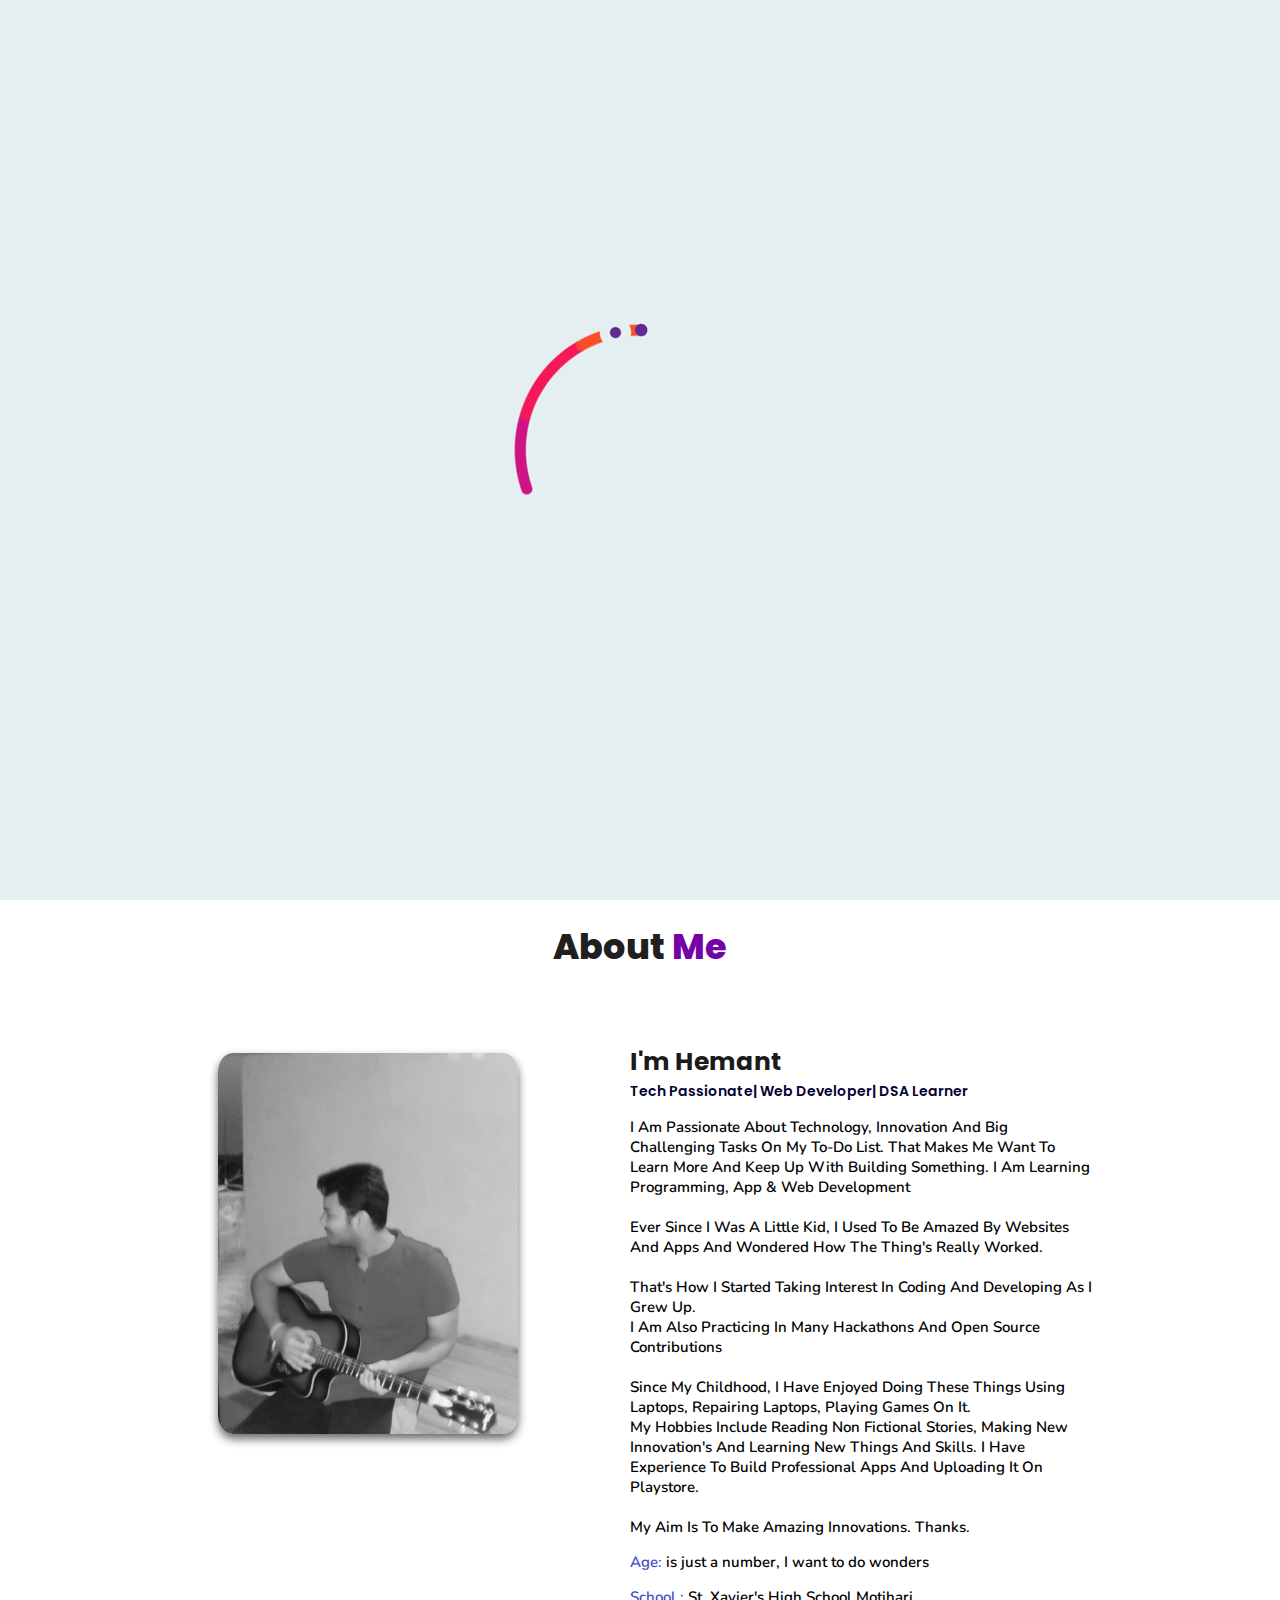
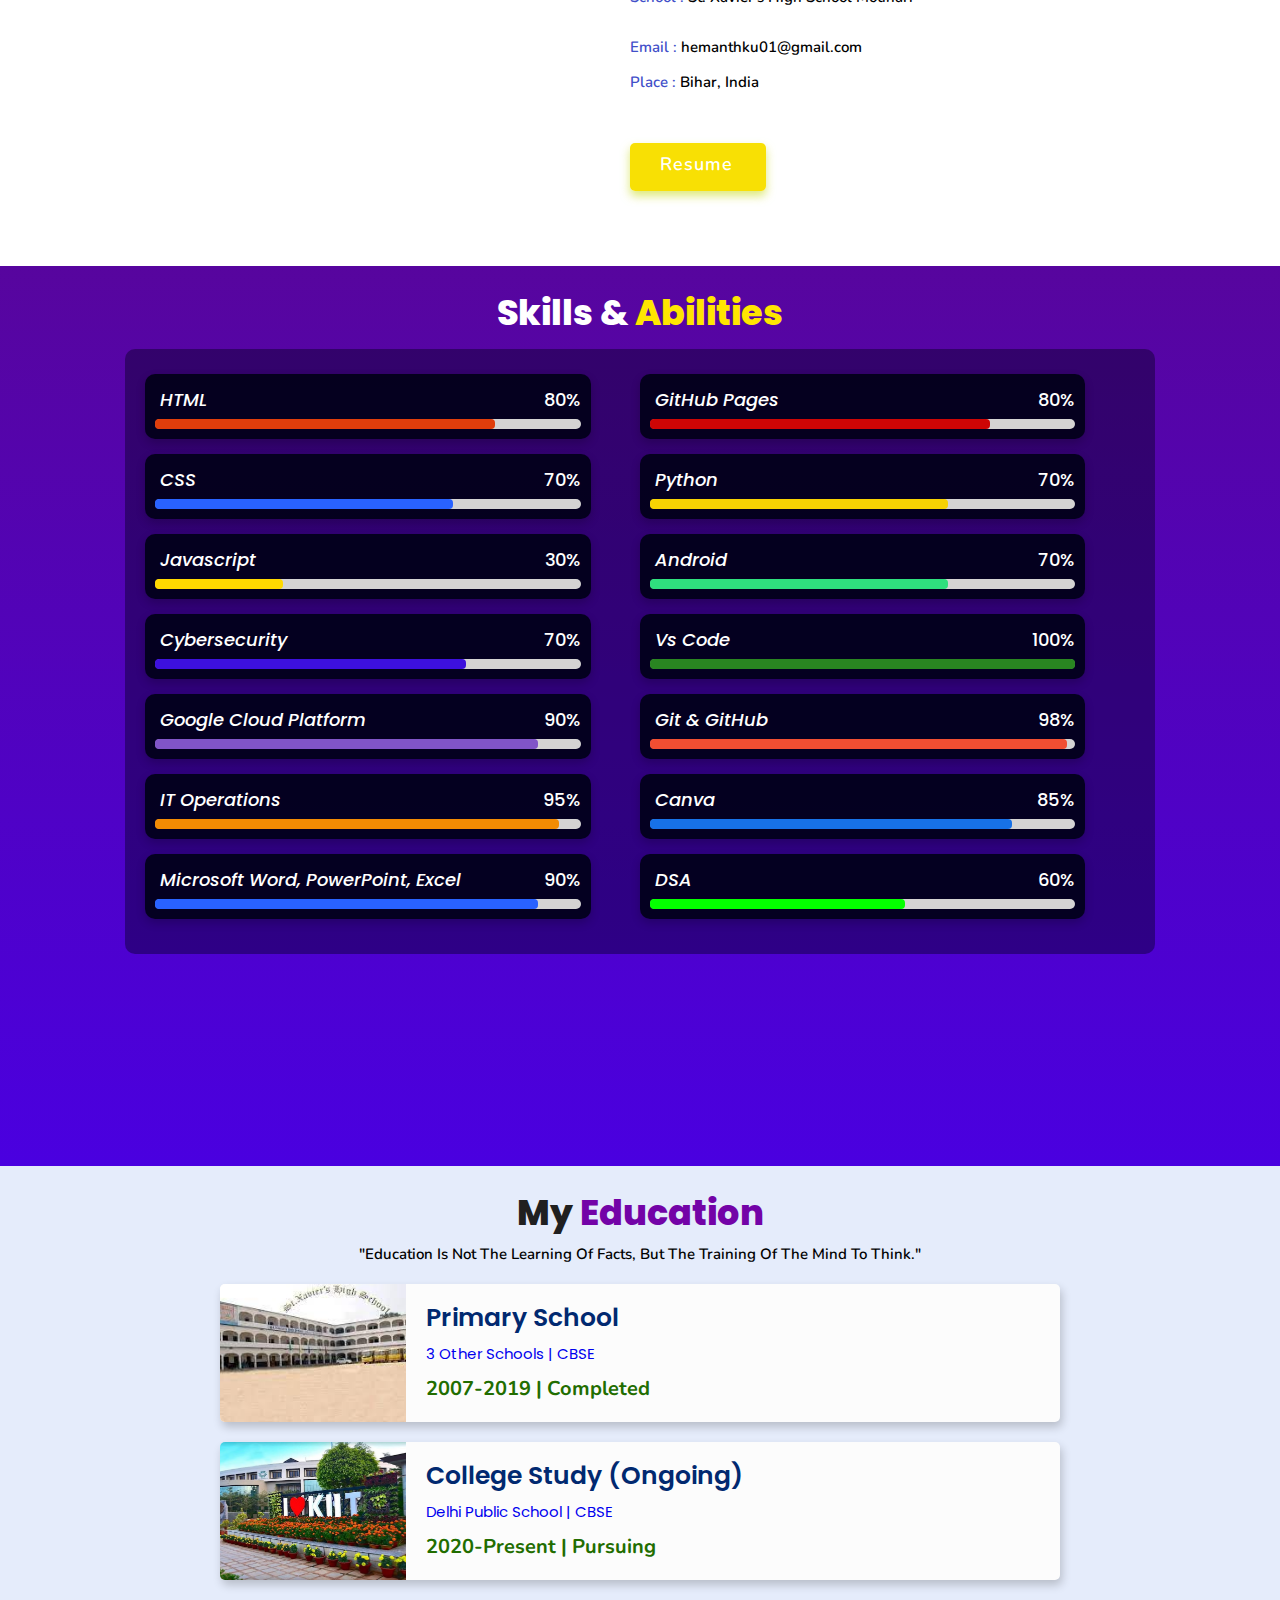
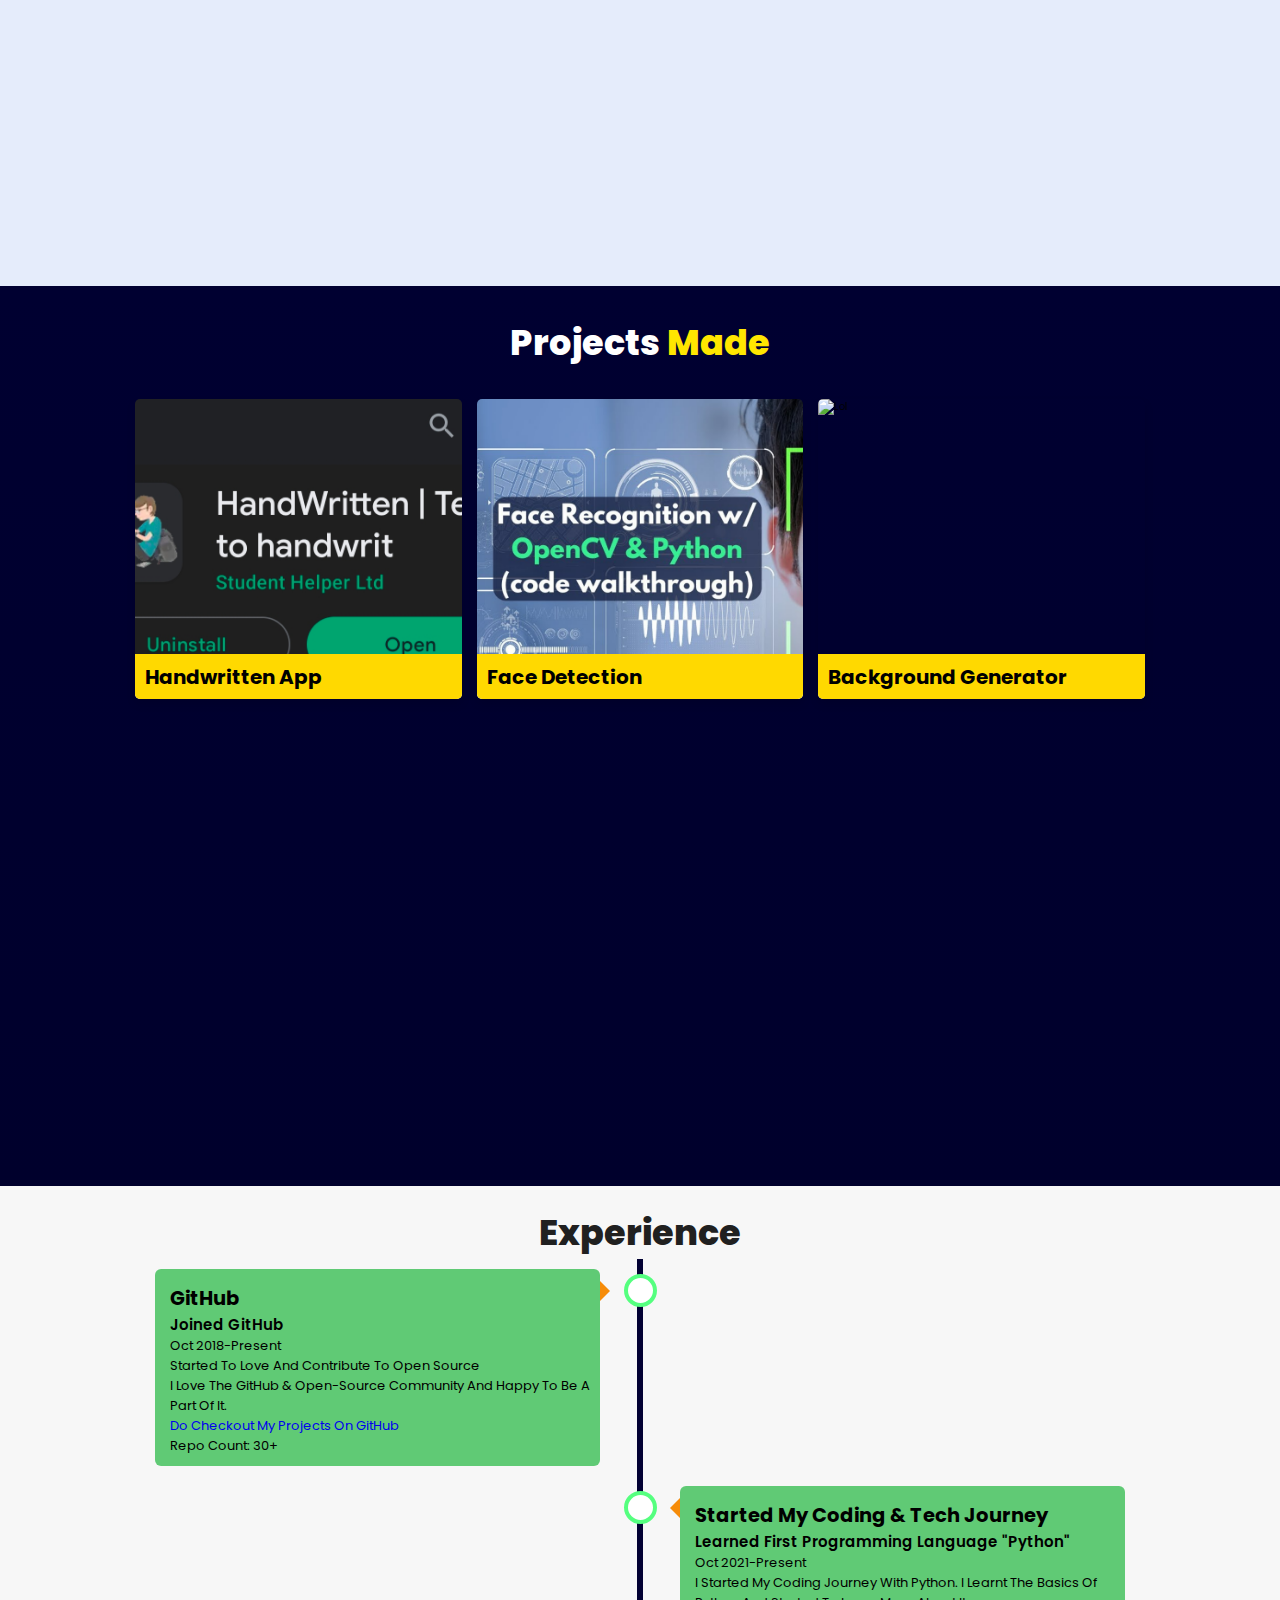
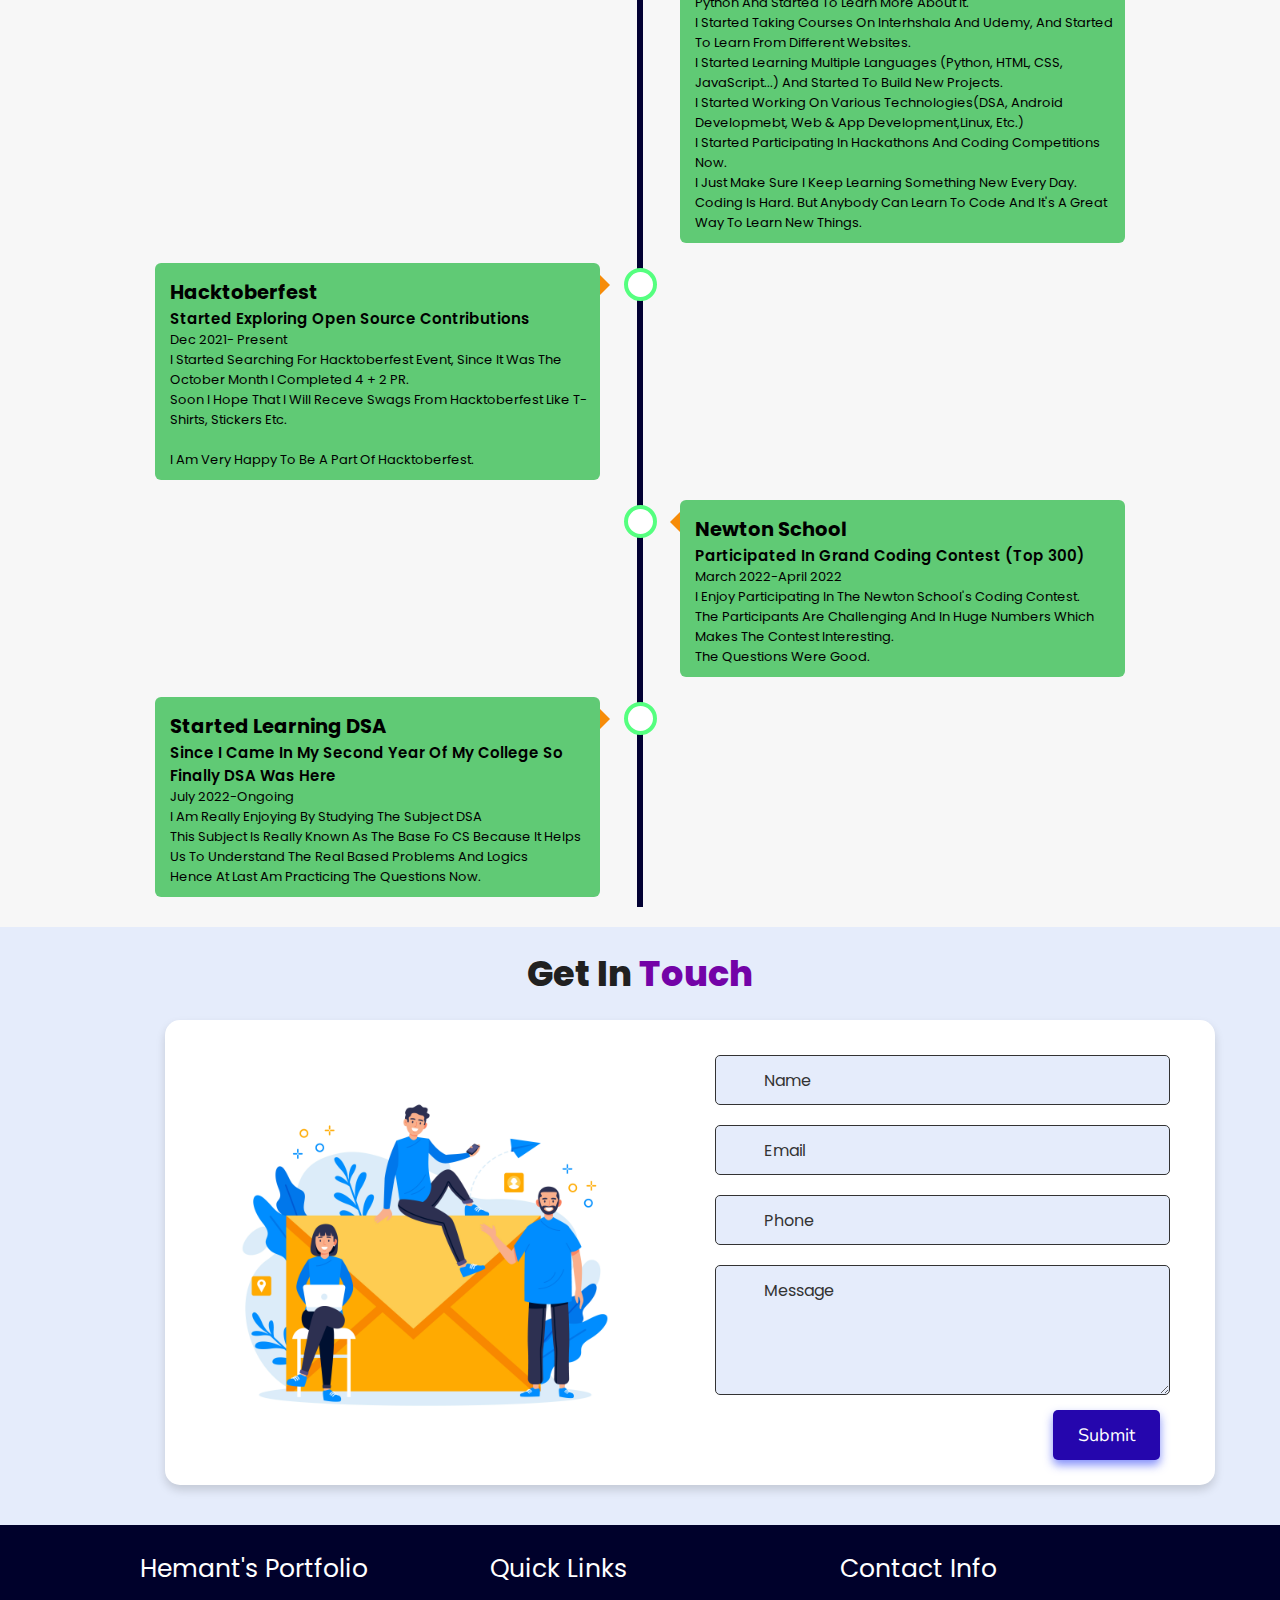
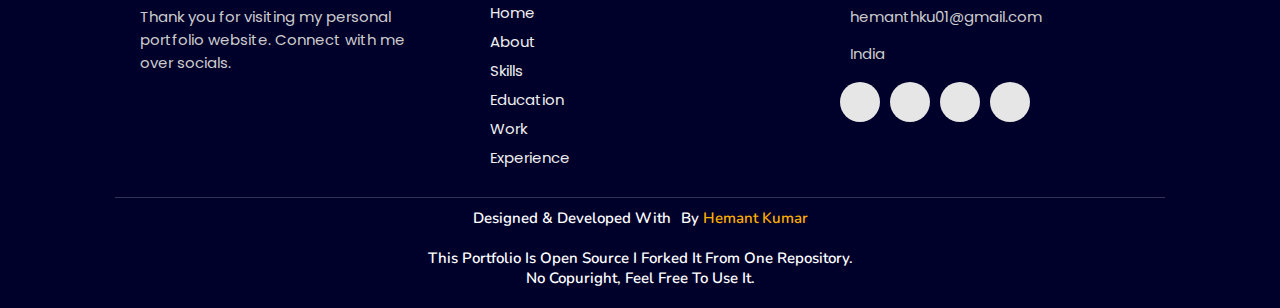
==== index.html @ 7f17f991 "Add files via upload" ====
<!DOCTYPE html>
<html lang="en">
<head>
    <meta charset="UTF-8">
    <meta http-equiv="X-UA-Compatible" content="IE=edge">
    <meta name="viewport" content="width=device-width, initial-scale=1.0">
    <meta name="keywords" content="HemantKumar, portfolio HemantKumar, DSA Learner ,Web Developer, portfolio website, HemantKumar website, Founder " />
    <meta name="description" content="Welcome to Hemant's Portfolio. I'm a Passionate Web & App Developer, Freelancer, DSA Learner, Tech Enthusiast." />
    <link rel="stylesheet" href="./assests/css/style.css">
    <link rel="stylesheet" href="https://cdnjs.cloudflare.com/ajax/libs/font-awesome/5.15.3/css/all.min.css" integrity="sha512-iBBXm8fW90+nuLcSKlbmrPcLa0OT92xO1BIsZ+ywDWZCvqsWgccV3gFoRBv0z+8dLJgyAHIhR35VZc2oM/gI1w==" crossorigin="anonymous" referrerpolicy="no-referrer" />
    <!-- Favicon -->
    <link id='favicon' rel="shortcut icon" href="./assests/images/favicon.png" type="image/x-png">
    <title>Portfolio | Hemant Kumar </title>
    
</head>
<body oncontextmenu="return false">

<!-- pre loader -->
<div class="loader-container">
  <img draggable="false" src="./assests/images/preloader.gif" alt="">
</div>


<!-- navbar starts -->
<header>
  <a href="/Hemantkumar" class="logo"><i class="fab fa-kickstarter"></i> Hemant</a>

  <div id="menu" class="fas fa-bars"></div>
  <nav class="navbar">
      <ul>
      <li><a class="active" href="#home">Home</a></li>
      <li><a href="#about">About</a></li>
      <li><a href="#skills">Skills</a></li>
      <li><a href="#education">Education</a></li>
      <li><a href="#work">Work</a></li>
      <li><a href="#experience">Experience</a></li>
      <li><a href="#contact">Contact</a></li>
      </ul>
  </nav>
</header>




<!-- hero section starts -->
<section class="home" id="home">
    <div id="particles-js"></div>

    <div class="content">
    <h3>Hi There,<br/> I'm Hemant <span>Kumar</span></h3>
    <p>i am <span class="typing-text"></span></p>
    <a href="#about" class="btn"><span>About Me</span>
      <i class="fas fa-arrow-circle-down"></i>
    </a>
    <div class="socials">
        <ul class="social-icons">
          <li><a class="linkedin" href="https://www.linkedin.com/in/hemant-kumar-299435230/" target="_blank"><i class="fab fa-linkedin"></i></a></li> 
          <li><a class="github" href="https://github.com/hemantkumar76" target="_blank"><i class="fab fa-github"></i></a></li>
          <li><a class="twitter" href="https://twitter.com/HEMANTK61956752" target="_blank"><i class="fab fa-twitter"></i></a></li>
          
        </ul>
      </div>
    </div>
<div class="image">
    <img draggable="false" class="tilt" src="./assests/images/hero.gif" alt="">
</div>
</section>
<!-- hero section ends -->


<!-- about section starts -->
<section class="about" id="about">
    <h2 class="heading"><i class="fas fa-user-alt"></i> About <span>Me</span></h2>
    
    <div class="row">

    <div class="image">
        <img draggable="false" class="tilt" src="./assests/images/Profile.jpg" alt="">
    </div>
    <div class="content">
        <h3>I'm Hemant</h3>
        <span class="tag">Tech Passionate| Web Developer| DSA Learner </span>
        <p> I am passionate about technology, innovation and big challenging tasks on my to-do list.
          That makes me want to learn more and keep up with building something. I am Learning Programming, App & Web Development <br><br>
          
          Ever since I was a little kid, I used to be amazed by Websites and Apps and wondered how the thing's really worked.<br><br>
          
          That's how I started taking interest in coding and developing as I grew up.<br>
          
          I am also practicing in many hackathons and open source contributions<br><br>
          
          Since my childhood, I have enjoyed doing these things using laptops, repairing laptops, playing games on it.<br>
          
          My hobbies include reading non fictional stories, making new innovation's and learning new things and skills.
          
          I have experience to build Professional apps and uploading it on playstore.<br><br>
          
          My aim is to make amazing innovations.
          
          Thanks.
         
         </p>
        
        <div class="box-container">
            <div class="box">
              <p><span> age: </span> is just a number, I want to do wonders</p>
              <p><span> school : </span> St. Xavier's High School Motihari</p>
            </div>
            <div class="box">
              <p><span> email : </span> hemanthku01@gmail.com</p>
              <p><span> place : </span> Bihar, India </p>
            </div>
        </div>
        
        <div class="resumebtn">
            <a href="./assests/Hemant Kumar's Resume.pdf" class="btn"><span>Resume</span>
                <i class="fas fa-chevron-right"></i>
            </a>
        </div>

    </div>
    </div>
</section>
<!-- about section ends -->

<!-- skills section starts -->
<section class="skills" id="skills">

    <h2 class="heading"><i class="fas fa-laptop-code"></i> Skills & <span>Abilities</span></h2>

    <div class="container">
          <div class="row">
              <div class="col">

                <div class="bar">
                    <div class="info">
                      <i class="fab fa-html5">
                      <span>HTML</span></i>
                      <span>80%</span>
                    </div>
                    <div class="line html"></div>
                </div>

                  <div class="bar">
                    <div class="info">
                      <i class="fab fa-css3-alt">
                      <span>CSS</span></i>
                      <span>70%</span>
                    </div>
                    <div class="line css"></div>
                  </div>

                  <div class="bar">
                    <div class="info">
                      <i class="fab fa-js-square">
                      <span>Javascript</span></i>
                      <span>30%</span>
                    </div>
                    <div class="line javascript"></div>
                  </div>

                  <div class="bar">
                    <div class="info">
                      <i class="fas fa-code">
                      <span>Cybersecurity</span></i>
                      <span>70%</span>
                    </div>
                    <div class="line jquery"></div>
                  </div>

                  <div class="bar">
                    <div class="info">
                      <i class="fab fa-google cloud">
                      <span>Google Cloud Platform</span></i>
                      <span>90%</span>
                    </div>
                    <div class="line php"></div>
                  </div>

                  <div class="bar">
                    <div class="info">
                      <i class="fas fa-database">
                      <span>IT Operations</span></i>
                      <span>95%</span>
                    </div>
                    <div class="line mysql"></div>
                  </div>

                  <div class="bar">
                    <div class="info">
                      <i class="fa fa-folder-open">
                      <span>Microsoft Word,
                        PowerPoint, Excel
                        </span></i>
                      <span>90%</span>
                    </div>
                    <div class="line reactjs"></div>
                  </div>
              </div>

              <div class="col">
                <div class="bar">
                    <div class="info">
                      <i class="fab fa-github">
                      <span>GitHub Pages</span></i>
                      <span>80%</span>
                    </div>
                    <div class="line java"></div>
                  </div>

                  <div class="bar">
                    <div class="info">
                      <i class="fab fa-python">
                      <span>Python</span></i>
                      <span>70%</span>
                    </div>
                    <div class="line python"></div>
                  </div>

                  <div class="bar">
                    <div class="info">
                      <i class="fab fa-android">
                      <span>Android</span></i>
                      <span>70%</span>
                    </div>
                    <div class="line android"></div>
                  </div>

                  <div class="bar">
                    <div class="info">
                      <i class="fa fa-cog">
                      <span>Vs Code</span></i>
                      <span>100%</span>
                    </div>
                    <div class="line nodejs"></div>
                  </div>

                  <div class="bar">
                    <div class="info">
                      <i class="fas fa-code-branch">
                      <span>Git & GitHub </span></i>
                      <span>98%</span>
                    </div>
                    <div class="line vcs"></div>
                  </div>

                  <div class="bar">
                    <div class="info">
                      <i class="fa fa-paint-brush">
                      <span>Canva</span></i>
                      <span>85%</span>
                    </div>
                    <div class="line cms"></div>
                  </div>

                  <div class="bar">
                    <div class="info">
                      <i class="fas fa-robot">
                      <span>DSA</span></i>
                      <span>60%</span>
                    </div>
                    <div class="line firebase"></div>
                  </div>

            </div>
      </div>
</div>
</section>
<!-- skills section ends -->


<!-- education section starts -->
<section class="education" id="education">

  <h1 class="heading"><i class="fas fa-graduation-cap"></i> My <span>Education</span></h1>

    <p class="qoute">"Education is not the learning of facts, but the training of the mind to think."</p>

    <div class="box-container">

    <div class="box">
        <div class="image">
        <a href="https://www.facebook.com/xaviersmot/">
        <img draggable="false" src="./assests/images/educat/school.jpg" alt="">
        
        </div>
        <div class="content">
        <h3>Primary School</h3>
        <p>3 Other Schools | CBSE</p>
        <h4>2007-2019 | Completed</h4>
      </a> 
        </div>
    </div>

    <div class="box">
      <div class="image">
        <a href="https://kiit.ac.in/">
      <img draggable="false" src="./assests/images/educat/college.jpg" alt="">
      </div>
      <div class="content">
      <h3>College Study (Ongoing)</h3>
      <p> Delhi Public School | CBSE</p>
    </a>
      <h4>2020-Present | Pursuing</h4>
      </div>
    </div>

</div>
</section>
<!-- education section ends -->


<!-- work project section starts -->
<section class="work" id="work">

  <h2 class="heading"><i class="fas fa-laptop-code"></i> Projects <span>Made</span></h2>

  <div class="box-container">

    


    <div class="box tilt">
      <img draggable="false" src="./assests/images/projects/app.jpg" alt="Weather Fetcher" />
      <div class="content">
        <div class="tag">
        <h3>Handwritten App</h3>
        </div>
        <div class="desc">
          <p>A handwritten app that converts your text into handwritten format umm ig easy for your college assignment lol.
 
          
            
            </p>
          <div class="btns">
            <a href="https://play.google.com/store/apps/details?id=in.handwritten.android.splashscreen&pli=1" class="btn" target="_blank"><i class="fas fa-eye"></i> View</a>
            <a href="https://github.com/hemantkumar76" class="btn" target="_blank"><i class="fas fa-code"></i> Code</a>
          </div>
        </div>
      </div>
    </div>
    
   
    

    <div class="box tilt">
      <img draggable="false" src="./assests/images/projects/PY.png" alt="" />
      <div class="content">
        <div class="tag">
        <h3>Face Detection</h3>
        </div>
        <div class="desc">
          <p> Developed a program that can detect human faces in real-time
            Using the Haar cascade classifier for face recognition </p>
          <div class="btns">
            <a href="" class="btn" target="_blank"><i class="fas fa-eye"></i> View</a>
            <a href="" class="btn" target="_blank">Code <i class="fas fa-code"></i></a>
          </div>
        </div>
      </div>
    </div>
    
     <div class="box tilt">
      <img draggable="false" src="https://i.imgur.com/Tr4gMz9.png" alt="lol" />
      <div class="content">
        <div class="tag">
        <h3>Background Generator</h3>
        </div>
        <div class="desc">
          <p> This CSS background generator shows the Current Background and You can change background according to your choice.</p>
          <div class="btns">
            <a href="" class="btn" target="_blank"><i class="fas fa-eye"></i> View</a>
            <a href="" class="btn" target="_blank">Code <i class="fas fa-code"></i></a>
          </div>
        </div>
      </div>
    </div>
 
</a>
</div>

</section>
<!-- work project section ends -->

<!-- experience section starts -->
<section class="experience" id="experience">

  <h2 class="heading"><i class="fas fa-briefcase"></i> Experience </h2>

  <div class="timeline">

    <div class="container left">
      <div class="content">
        <div class="tag">
          <h2>GitHub</h2>
        </div>
        <div class="desc">
            <h3>Joined GitHub</a></h3>
            <p>Oct 2018-Present</p>
            <p>Started to love and contribute to Open Source<br> I love The GitHub & Open-Source Community and happy to be a part of it.<br> <a href="https://github.com/hemantkumar76?tab=repositories">Do Checkout My Projects on GitHub<br> </a>Repo Count: 30+</p>
               
            
        </div>
      </div>
    </div>

    <div class="container right">
      <div class="content">
        <div class="tag">
          <h2>Started My Coding & Tech Journey</h2>
        </div>
        <div class="desc">
            <h3>Learned First Programming Language "Python"</h3>
            <p>Oct 2021-Present</p>
            <p>I started my coding journey with Python. I learnt the basics of Python and started to learn more about it.<br>
              I started taking courses on Interhshala and Udemy, and started to learn from different websites.<br>
              I started Learning multiple languages (Python, HTML, CSS, JavaScript...) and started to build new Projects.<br>
              I started working on various technologies(DSA, Android Developmebt, Web & App Development,Linux, etc.)<br>
              I Started Participating in hackathons and coding competitions now.<br>
              I just make sure I keep learning something new every day. Coding is hard. But anybody can learn to code and it's a great way to learn new things.
</p>
        </div>
      </div>
    </div>


    <div class="container left">
      <div class="content">
        <div class="tag">
          <h2>Hacktoberfest</h2>
        </div>
        <div class="desc">
            <h3>Started Exploring open source contributions </h3>
            <p>Dec 2021- Present</p>
            <p> I started Searching for Hacktoberfest event, since it was the october month i completed 4 + 2 PR.<br>
               Soon I hope that i will receve swags from Hacktoberfest like T-Shirts, Stickers etc.<br>
              <br>
               I am very happy to be a Part of Hacktoberfest.
            </p>
        </div>
      </div>
    </div>

    <div class="container right">
      <div class="content">
        <div class="tag">
          <h2>Newton School</h2>
        </div>
        <div class="desc">
            <h3>Participated in Grand Coding Contest (Top 300)</h3>
            <p>March 2022-April 2022</p>
            <p>I enjoy participating in the Newton School's coding contest. <br>The participants are challenging and in huge numbers which makes the contest interesting.<br>The questions were good.</a></p>
        </div>
      </div>
    </div>

    <div class="container left">
        <div class="content">
          <div class="tag">
            <h2>Started Learning DSA</h2>
          </div>
          <div class="desc">
              <h3>Since i came in my second year of my college So finally DSA was here</h3>
              <p>July 2022-Ongoing</p>
              <p>I am really enjoying by studying the subject DSA <br>This subject is really known as the base fo CS because it helps us to understand the real based problems and logics<br>Hence at last am practicing the questions now.</a></p>
          </div>
        </div>
      </div>
  </div>

</div>

</section>
<!-- experience section ends -->

<!-- contact section starts -->
<section class="contact" id="contact">
  
  <h2 class="heading"><i class="fas fa-headset"></i> Get in <span>Touch</span></h2>

  <div class="container">
    <div class="content">
      <div class="image-box">
        <img draggable="false" src="./assests/images/contact.png" alt="Contact Me">
      </div>
      <form action="https://formspree.io/f/myyvodnb"method="POST">
      
      <div class="form-group">
        <div class="field">
          <input type="text" name="name" placeholder="Name" required>
          <i class='fas fa-user'></i>
        </div>
        <div class="field">
          <input type="text" name="email" placeholder="Email" required>
          <i class='fas fa-envelope'></i>
        </div>
        <div class="field">
          <input type="text" name="phone" placeholder="Phone">
          <i class='fas fa-phone-alt'></i>
        </div>
        <div class="message">
        <textarea placeholder="Message" name="message" required></textarea>
        <i class="fas fa-comment-dots"></i>
        </div>
        </div>
      <div class="button-area">
        <button type="submit">
          Submit <i class="fa fa-paper-plane"></i></button>
      </div>
    </form>
  </div>
  </div>
</section>
<!-- contact section end hua -->


<!-- footer section hai -->
<section class="footer">

  <div class="box-container">

      <div class="box">
          <h3>Hemant's Portfolio</h3>
          <p>Thank you for visiting my personal portfolio website. Connect with me over socials.</p>
      </div>

      <div class="box">
          <h3>quick links</h3>
          <a href="#home"><i class="fas fa-chevron-circle-right"></i> home</a>
          <a href="#about"><i class="fas fa-chevron-circle-right"></i> about</a>
          <a href="#skills"><i class="fas fa-chevron-circle-right"></i> skills</a>
          <a href="#education"><i class="fas fa-chevron-circle-right"></i> education</a>
          <a href="#work"><i class="fas fa-chevron-circle-right"></i> work</a>
          <a href="#experience"><i class="fas fa-chevron-circle-right"></i> experience</a>
      </div>

      <div class="box">
          <h3>contact info</h3>
          
          <p> <i class="fas fa-envelope"></i>hemanthku01@gmail.com</p>
          <p> <i class="fas fa-map-marked-alt"></i>India</p>
          <div class="share">

            <a href="https://www.linkedin.com/in/hemant-kumar-299435230/" class="fab fa-linkedin" target="_blank"></a>
            <a href="https://github.com/hemantkumar76" class="fab fa-github" target="_blank"></a>
            <a href="mailto:hemanthku01@gmail.com" class="fas fa-envelope" target="_blank"></a>
            <a href="https://twitter.com/HEMANTK61956752" class="fab fa-twitter" target="_blank"></a>
          </div>
      </div>
  </div>

  <h1 class="credit">Designed & Developed with <i class="fa fa-heart pulse"></i> by <a href="https://github.com/hemantkumar76">Hemant Kumar</a> <br><br> This portfolio is open source I forked it from one repository. <br> No copuright, feel free to use it.
</h1>

</section>

<a href="#home" class="fas fa-angle-up" id="scroll-top"></a>
<script src="https://cdnjs.cloudflare.com/ajax/libs/jquery/3.6.0/jquery.min.js" integrity="sha512-894YE6QWD5I59HgZOGReFYm4dnWc1Qt5NtvYSaNcOP+u1T9qYdvdihz0PPSiiqn/+/3e7Jo4EaG7TubfWGUrMQ==" crossorigin="anonymous" referrerpolicy="no-referrer"></script>

<script src="https://cdnjs.cloudflare.com/ajax/libs/typed.js/2.0.5/typed.min.js" integrity="sha512-1KbKusm/hAtkX5FScVR5G36wodIMnVd/aP04af06iyQTkD17szAMGNmxfNH+tEuFp3Og/P5G32L1qEC47CZbUQ==" crossorigin="anonymous" referrerpolicy="no-referrer"></script>

<script src="./assests/js/particles.min.js"></script>
<script src="./assests/js/app.js"></script>

<script src="https://cdnjs.cloudflare.com/ajax/libs/vanilla-tilt/1.7.0/vanilla-tilt.min.js" integrity="sha512-SttpKhJqONuBVxbRcuH0wezjuX+BoFoli0yPsnrAADcHsQMW8rkR84ItFHGIkPvhnlRnE2FaifDOUw+EltbuHg==" crossorigin="anonymous" referrerpolicy="no-referrer"></script>

<script src="https://unpkg.com/scrollreveal"></script>

<script src="./assests/js/script.js"></script>

</body>
</html>
---- assests/css/style.css ----
@import url("https://fonts.googleapis.com/css2?family=Poppins:wght@400;600;700&display=swap");
@import url('https://fonts.googleapis.com/css2?family=Nunito:ital,wght@0,300;0,400;0,600;0,700;1,300;1,400&display=swap');

*{
  margin: 0;
  padding: 0;
  box-sizing: border-box;
  text-decoration: none;
  outline: none; border: none;
  text-transform:capitalize;
  transition: all .2s linear;
}
html{
  font-size: 62.5%;
  overflow-x: hidden;
  scroll-behavior: smooth;
}
body{
  background: #f7f7f7;
  font-family: 'Poppins', sans-serif;
}

*::selection{
  background: #2b3dda;
  color: #fff;
}

html{
  font-size: 62.5%;
  overflow-x: hidden;
}
html::-webkit-scrollbar{
  width: .8rem;
}
html::-webkit-scrollbar-track{
  background: rgb(235, 202, 245);
}
html::-webkit-scrollbar-thumb{
  background: #420177;
}

/* pre loader start */
.loader-container{
  position: fixed;
  top: 0; left: 0;
  z-index: 10000;
  background: #e6eff1;
  display: flex;
  align-items: center;
  justify-content: center;
  height: 100%;
  width: 100%;
}
.loader-container.fade-out{
  top: -120%;
}
/* pre loader end */

/* navbar starts */
header{
  position: fixed;
  top: 0; left: 0; right: 0;
  z-index: 1000;
  display: flex;
  align-items: center;
  justify-content: space-between;
  padding: 1.7rem 10%;
  height: 6.5rem;
  background-color: #fff;
  box-shadow: 0 1px 4px rgba(146,161,176,.3);
}
section{
  min-height: 100vh;
  padding: 2rem 9%;
}
.heading{
  font-size: 3.5rem;
  color: rgb(32, 32, 32);
  font-weight: 800;
  text-align: center;
}
.heading span{
  color: rgb(115, 3, 167);
}
header .logo{
  font-size: 1.9rem;
  font-weight: 800;
  text-decoration: none;
  color: #0E2431;
}
header .logo i {
  font-size: 2.2rem;
}
header .logo:hover {
  color: #fc8c05;
}
header .navbar ul{
  list-style: none;
  display: flex;
  justify-content: center;
  align-items: center;
}
header .navbar li{
  margin-left: 2.5rem;
}
header .navbar ul li a{
  font-size: 1.57rem;
  color: #0E2431;
  font-weight: 600;
  text-decoration: none;
  letter-spacing: 0.04rem;
  transition: .2s;
}
header .navbar ul li a.active,
header .navbar ul li a:hover{
  color: #011aff;
  border-bottom: .2rem solid #011aff;
  padding: .5rem 0;
}
/* navbar ends */

/* hamburger icon starts*/
#menu{
  font-size: 3rem;
  cursor: pointer;
  color: rgb(24, 2, 63);
  display: none;
}
@media(max-width:768px){
  #menu{
      display: block;
  }
  header .navbar{
    position: fixed;
    top: 6.5rem; right: -120%;
    width: 75%;
    height: 100%;
    text-align: left;
    align-items: flex-start;
    background-color: #0e0f31;
  }
  header .navbar ul{
    flex-flow: column;
    padding: 1rem;
  }
  header .navbar ul li{
    text-align: center;
    width: 100%;
    margin: 1rem 0;
    border-radius: .5rem;
    width: 26rem;
  }
  header .navbar ul li a{
    display: block;
    padding: 1rem;
    text-align: left;
    color: #fff;
    font-size: 2rem;
  }
  header .navbar ul li a.active,
  header .navbar ul li a:hover{
    padding: 1rem;
    color: #fff;
    border-radius: .5rem;
    border-bottom: .5rem solid #011aff;
  }
  .fa-times{
    transform: rotate(180deg);
  }
  header .navbar.nav-toggle{
    right: 0;
  }
}
/* hamburger icon ends */

/* hero section starts*/
.home{
  position: relative;
  display: flex;
  flex-wrap: wrap;
  gap: 1.5rem;
  min-height: 100vh;
  align-items: center;
}
.home #particles-js{
  position: absolute;
  top: 0;left: 0;
  height: 100%;
  width: 100%;
}
.home::before{
  content: '';
  position: absolute;
  top: 0;left: 0;
  height: 100%;
  width: 100%;
}
.home .content{
  flex: 1 1 40rem;
  padding-top: 1rem;
  z-index: 1;
}
.home .image{
  flex: 1 1 40rem;
  z-index: 1;
}
.home .image img{
  width: 70%;
  margin-left: 6rem;
  border-radius: 50%;
  box-shadow: 0 2px 8px rgba(0, 0, 0, 0.3);
  cursor: pointer;
}
.home .image img:hover{
  box-shadow: 0 5px 15px rgba(0, 0, 0, 0.5);
}
.home .content h3{
  font-size: 5rem;
  font-weight: 800;
  color: #002057;
}
.home .content h3 span{
  font-size: 5rem;
  font-weight: 800;
  color: #ff7b00;
}
.home .content p{
  font-size: 2.5rem;
  color: #000;
  font-weight: 600;
  padding: 1rem 0;
}
.home .content p span{
  font-size: 2.5rem;
  color: rgb(148, 8, 8);
  font-weight: 600;
  padding: 1rem 0;
}
.home .btn {
  margin-top: 1rem;
  position: absolute;
  line-height: 0;
  padding: 1.6rem 3rem;
  border-radius: 4em;
  transition: 0.5s;
  color: #fff;
  background: #ffe600;
  box-shadow: 0px 5px 18px rgba(145, 136, 12, 0.6);
  font-family: 'Nunito', sans-serif;
}
.home .btn span {
  font-weight: 700;
  font-size: 1.7rem;
  letter-spacing: 0.1rem;
}
.home .btn i {
  margin-left: 0.3rem;
  font-size: 1.5rem;
  transition: 0.3s;
}
.home .btn:hover{
  background: #1a047e;
}
.home .btn:hover i {
  transform: translateX(5px);
}
/* social icons start */
.socials{
  position: relative;
  margin-top: 9rem;
}
.socials .social-icons {
  padding-left:0;
  margin-bottom:0;
  list-style:none
}
.socials .social-icons li {
  display:inline-block;
  margin-bottom:14px
}
.social-icons a {
  font-size:2rem;
  display:inline-block;
  line-height:44px;
  color: #ffe600;
  background-color:#09011b;
  width:44px;
  height:44px;
  text-align:center;
  margin-right:8px;
  border-radius:100%;
  -webkit-transition:all .2s linear;
  -o-transition:all .2s linear;
  transition:all .2s linear
}
.social-icons a:active,.social-icons a:focus,.social-icons a:hover {
  color:#fff;
  background-color:#0685da
}
.social-icons a.github:hover {
  background-color:#0e0e0e
}
.social-icons a.twitter:hover {
  background-color:#00aced
}
.social-icons a.linkedin:hover {
  background-color:#007bb6
}
.social-icons a.dev:hover {
    background-color:#070707
}
.social-icons a.instagram:hover {
    background-color:#ee00da
}
/* social icons end */

/* hero media queries starts*/
@media(max-width:450px){
  .home .btn{
    margin: 4rem 0;
  }
  .socials{
    margin-top: 12rem;
  }
  .home .image img{
    margin-top: -12rem;
  }
  .home .content p {
    font-size: 2.2rem;
  }
  .home .content p span{
    font-size: 2.2rem;
  }
}
/* hero media queries ends*/
/* hero section end */

/* about section starts */
.about {
  background: rgb(255, 255, 255);
}
.about .row{
  display: flex;
  flex-direction: row;
  gap: 2rem;
  flex-wrap: wrap;
  padding: 4rem;
}
.about .row .image {
  text-align: center;
  flex: 1 1 35rem;
}
.about .row .image img{
  margin: 4rem;
  width: 30rem;
  border-radius: 5%;
  box-shadow: 0 5px 10px rgba(0, 0, 0, 0.6);
  mix-blend-mode:luminosity;
  transition: .3s;
  cursor: pointer;
}
.about .row .image img:hover{
  mix-blend-mode: normal;
}
.about .row .content {
  flex: 1 1 45rem;
  padding: 3rem;
}
.about .row .content h3{
  color: rgb(27, 27, 27);
  font-size: 2.5rem;
}
.about .row .content .tag{
  font-size: 1.4rem;
  color: #020133;
  font-weight: 600;
  margin-top: 1rem;
}
.about .row .content p{
  font-size: 1.5rem;
  margin-top: 1.5rem;
  font-family: 'Nunito';
  font-weight: 600;
}
.about .row .content .box-container{
  display: flex;
  flex-wrap: wrap;
  gap: 1.5rem;
  font-family: 'Nunito';
  font-weight: 600;
}
.about .row .content .box-container .box p{
  text-transform: none;
}
.about .row .content .box-container .box p span{
  color:#424fc9;
}
.resumebtn{
  margin-top: 6rem;
}
.resumebtn .btn {
  padding: 1.7rem 3rem;
  border-radius: .5em;
  transition: 0.3s;
  color: #fff;
  background: #f8e004;
  box-shadow: 0px 5px 10px rgba(200, 219, 30, 0.6);
  font-family: 'Nunito', sans-serif;
}
.resumebtn .btn span {
  font-weight: 600;
  font-size: 1.8rem;
  letter-spacing: 0.1rem;
}
.resumebtn .btn i {
  margin-left: 0.3rem;
  font-size: 1.2rem;
  transition: 0.3s;
}
.resumebtn .btn:hover{
  background: #1a047e;
}
.resumebtn .btn:hover i {
  transform: translateX(5px);
}
/* about media queries starts*/
@media screen and (max-width: 600px){
  .about .row .image{
    margin-top: 2rem;
  }
  .about .row .image img{
    margin: 0 auto;
    width: 80%;
    mix-blend-mode:normal;
  }
  .about .row{
    padding: .5rem;
    margin-bottom: 7rem;
  }
  .about .row .content{
    padding: 1rem;
  }
  .about .row .content .box-container{
    gap: 0;
  }
}
/* about media queries ends*/
/* about section ends */


/* skills section starts */
.skills{
  background: linear-gradient(to bottom, #57059e, #4a00e0);
}
.skills h2{
  color: #fff;
}
.skills .heading span{
  color: rgb(255, 230, 0);
}
.skills .container{
  background: rgba( 0, 0, 22, 0.4);
  border-radius: 1rem;
  padding: 2rem;
  margin: 1rem;
}
.skills .container .row{
  display: grid;
  grid-template-columns: repeat(2,1fr);
  flex-wrap: wrap;
}
.skills .container .row .col{
  display: grid;
}
.skills .container .col{
  position: relative;
  width: 90%;
  color: #fff;
  margin-top: .5rem;
}
.skills .container .col .bar{
  margin-bottom: 15px;
  padding: 10px;
  border-radius: 1rem;
  box-shadow: 0 4px 10px rgba(0,0,0,.2);
  background: rgba( 0, 0, 22, 0.9);
  transition: .2s;
}
.skills .container .col .bar:hover{
  transform: translateX(12px);
  box-shadow: 0 5px 8px rgba(0, 2, 68, 0.4);
}
.skills .container .col .bar .info{
  display: flex;
  align-items: center;
  justify-content: space-between;
  margin-bottom: 5px;
}
.skills .container .col .bar .info i{
  font-size: 2rem;
}
.skills .container .col .bar .info span{
  font-size: 1.8rem;
  font-weight: 500;
  font-family: 'Poppins';
  margin-left: .5rem;
}
.skills .container .col .bar .line{
  position: relative;
  width: 100%;
  height: 10px;
  background: rgb(212, 211, 211);
  border-radius: 6px;
}
.skills .container .col .bar .line:before{
  content: '';
  position: absolute;
  height: 100%;
  top: 0;
  left: 0;
  border-radius: 4px;
}
.skills .container .col .bar .html:before{
  width: 80%;
  background: #e03d0b;
}
.skills .container .col .bar .css:before{
  width: 70%;
  background: #2962ff;
}
.skills .container .col .bar .javascript:before{
  width: 30%;
  background: #ffd900;
}
.skills .container .col .bar .jquery:before{
  width: 73%;
  background: #3d10dd;
}
.skills .container .col .bar .php:before{
  width: 90%;
  background: #8054c7;
}
.skills .container .col .bar .mysql:before{
  width: 95%;
  background: #f38b03;
}
.skills .container .col .bar .reactjs:before{
  width: 90%;
  background: #2962ff;
}
.skills .container .col .bar .java:before{
  width: 80%;
  background: #ce0505;
}
.skills .container .col .bar .python:before{
  width: 70%;
  background: #f7d203;
}
.skills .container .col .bar .android:before{
  width: 70%;
  background: #2fdf7e;
}
.skills .container .col .bar .nodejs:before{
  width: 100%;
  background: #298521;
}
.skills .container .col .bar .vcs:before{
  width: 98%;
  background: #f14e32;
}
.skills .container .col .bar .cms:before{
  width: 85%;
  background: #1771e7;
}
.skills .container .col .bar .firebase:before{
  width: 60%;
  background: #04ff00;
}

/* skills media queries starts*/
@media screen and (max-width: 600px){
  .skills .container{
    padding: 0;
    margin: 0;
  }
  .skills .container .row{
    grid-template-columns: repeat(1,1fr);
    margin: 1rem;
    padding-top: 2rem;
  }
  .skills .container .col{
    margin-top: 5px;
    width: 100%;
  }
  .skills .container .col .bar{
    margin-bottom: 10px;
    padding: 10px;
  }
  .skills .container .col .bar .line{
    height: .8rem;
  }
}
/* skills media queries ends*/
/* skills section ends */


/* education section starts */
.education{
  background: #e5ecfb;
  min-height: 80vh;
}
.education .qoute{
  font-size: 1.5rem;
  text-align: center;
  font-family: 'Nunito', sans-serif;
  font-weight: 600;
  margin-top: .5rem;
}
.education .box-container{
  display: flex;
  flex-wrap: wrap;
  justify-content: center;
  align-items: center;
  flex-direction: column;
}
.education .box-container .box{
  display: flex;
  flex-direction: row;
  width: 80%;
  border-radius: .5rem;
  box-shadow: .2rem .5rem 1rem rgba(0, 0, 0, .2);
  text-align: center;
  position: relative;
  margin-top: 2rem;
  overflow: hidden;
  transition: .3s;
  background: rgb(252, 252, 252);
}
.education .box-container .box:hover{
  transform: scale(1.03);
  box-shadow: 1rem .5rem 1.2rem rgba(0, 0, 0, .3);
}
.education .box-container .box .image{
  flex: 1 1 20rem;
  width: 100%;
}
.education .box-container .box img{
  object-fit: cover;
  position: relative;
  width: 100%;
  height: 100%;
}
.education .box-container .box .content{
  position: relative;
  display: flex;
  flex-direction: column;
  padding: 1rem;
  flex-wrap: wrap;
  flex: 1 1 70rem;
}
.education .box-container .box .content h3{
  font-size: 2.5rem;
  color: #012970;
  padding: .5rem 0;
  font-weight: 600;
  text-align: left;
  margin-left: 1rem;
}
.education .box-container .box .content p{
  font-size: 1.5rem;
  margin-left: 1rem;
  text-align: left;
}
.education h4{
  font-size: 2rem;
  color: rgb(34, 109, 0);
  text-align: left;
  margin: 1rem;
  font-family: 'Nunito', sans-serif;
  font-weight: 700;
}

/* education media queries starts*/
@media screen and (max-width: 600px){
  .education .box-container .box{
    flex-direction: column;
    width: 100%;
  }
  .education .box-container .box .image{
    width: 100%;
    height: 25rem;
  }
  .education .box-container .box img{
    width: 100%;
  }
  .education .box-container .box .content{
    position: relative;
    display: flex;
    flex-direction: column;
    padding: 1rem;
    flex-wrap: wrap;
    flex: 0;
  }
  .education .btns{
    margin-top: 2rem;
    margin-left: 1rem;
    margin-right: 1rem;
    flex-wrap: wrap;
  }
}
/* education media queries ends*/
/* education section ends */


/* work section starts */
.work{
  /* background: #010124; */
  background: linear-gradient(to bottom, #000031, #00002c);
}
.work h2{
  color: #fff;
  padding: 1rem;
}
.work .heading span{
  color: rgb(255, 230, 0);
}
.work .box-container{
  display: flex;
  flex-wrap: wrap;
  gap:1.5rem;
  margin: 2rem;
}
.work .box-container .box{
  flex:1 1 30rem;
  border-radius: .5rem;
  box-shadow: 0 .5rem 1rem rgba(0,0,0,.1);
  position: relative;
  overflow:hidden;
  height:30rem;
}
.work .box-container .box img{
  height: 100%;
  width:100%;
  object-fit: cover;
}
.work .box-container .box .content{
  height: 100%;
  width:100%;
  position: absolute;
  top:85%; left:0;
  background:rgba(255, 255, 255, 0.9);
  display: flex;
  flex-direction: column;
}
.work .box-container .box .content .tag{
  display: flex;
  flex-direction: row;
  justify-content: space-between;
  align-items: center;
  height: 4.5rem;
  width: 100%;
  padding-left: 1rem;
  background: #ffd900;
}
.work .box-container .box .content .tag h3{
  font-size: 2rem;
}
.work .box-container .box:hover .content{
  top: 25%;
}
.work .desc {
  margin: 2rem;
  display: flex;
  flex-direction: column;
  justify-content: center;
}
.work .desc p{
  font-size: 1.5rem;
}
.work .desc .btns{
  display: flex;
  justify-content: space-between;
  width: 100%;
  margin-top: 2rem;
}
.work .desc .btns .btn{
  line-height: 0;
  display: inline;
  padding: 1.5rem 2.5rem;
  border-radius: .5rem;
  font-size: 1.5rem;
  color: #fff;
  background: rgb(12, 12, 12);
  margin-right: 2rem;
}
.work .desc .btns .btn:hover{
  background: #310ae0f5;
}
.work .viewall{
  display: flex;
  justify-content: center;
}
.work .viewall .btn {
  position: relative;
  line-height: 0;
  padding: 1.6rem 3rem;
  border-radius: .5em;
  transition: 0.5s;
  color: rgb(255, 255, 255);
  font-weight: 700;
  border: 2px solid #fff;
  box-shadow: 0px 5px 10px rgba(65, 84, 241, 0.4);
  text-align: center;
}
.work .viewall .btn span {
  font-weight: 600;
  font-size: 1.7rem;
  font-family: 'Nunito', sans-serif;
}
.work .viewall .btn i {
  margin-left: 0.3rem;
  font-size: 1.5rem;
  transition: 0.3s;
}
.work .viewall .btn:hover{
  background: #fff;
  color: #000;
}
.work .viewall .btn:hover i {
  transform: translateX(5px);
}
/* work section ends */


/* experience section starts */
.experience .timeline {
  position: relative;
  max-width: 1200px;
  margin: 0 auto;
}
.experience .timeline::after {
  content: '';
  position: absolute;
  width: 6px;
  background: #020133;
  top: 0;
  bottom: 0;
  left: 50%;
  margin-left: -3px;
  z-index: -2;
}
.experience .container {
  padding: 10px 40px;
  position: relative;
  background-color: inherit;
  width: 50%;
}
/*circles on timeline*/
.experience .container::after {    
  content: "\f0b1";
  position: absolute;
  width: 25px;
  height: 25px;
  right: -17px;
  background-color: rgb(255, 255, 255);
  border: 4px solid #55ff7f;
  top: 15px;
  border-radius: 50%;
  z-index: 100;
  font-size: 1.89rem;
  text-align: center;
  font-weight: 600;
  color:#02094b;
  font-family: 'Font Awesome\ 5 Free';
}
.experience .left {
  left: 0;
}
.experience .right {
  left: 50%;
}
/* arrows pointing right */
.experience .left::before {
  content: " ";
  height: 0;
  position: absolute;
  top: 22px;
  width: 0;
  z-index: 1;
  right: 30px;
  border: medium solid #09f664;
  border-width: 10px 0 10px 10px;
  border-color: transparent transparent transparent #f68c09;
}
/* arrows pointing left  */
.experience .right::before {
  content: " ";
  height: 0;
  position: absolute;
  top: 22px;
  width: 0;
  z-index: 1;
  left: 30px;
  border: medium solid #f68c09;
  border-width: 10px 10px 10px 0;
  border-color: transparent #f68c09 transparent transparent;
}
.experience .right::after {
  left: -16px;
}
.experience .content {
  background-color: #60ca75;
  position: relative;
  border-radius: 6px;
}
.experience .content .tag{
  font-size: 1.3rem;
  padding-top: 1.5rem;
  padding-left: 1.5rem;
}
.experience .content .desc{
  margin-left: 1.5rem;
  padding-bottom: 1rem;
}
.experience .content .desc h3{
  font-size: 1.5rem;
  font-weight: 600;
}
.experience .content .desc p{
  font-size: 1.3rem;
}
/* view all button */
.morebtn{
  display: flex;
  justify-content: center;
}
.morebtn .btn {
  position: relative;
  line-height: 0;
  padding: 1.6rem 3rem;
  border-radius: .5em;
  transition: 0.5s;
  color: #fff;
  background: #2506ad;
  box-shadow: 0px 5px 10px rgba(48, 68, 247, .6);
  text-align: center;
}
.morebtn .btn span {
  font-weight: 600;
  font-size: 1.7rem;
  font-family: 'Nunito', sans-serif;
}
.morebtn .btn i {
  margin-left: 0.3rem;
  font-size: 1.5rem;
  transition: 0.3s;
}
.morebtn .btn:hover{
  background: #1a047e;
}
.morebtn .btn:hover i {
  transform: translateX(5px);
}

/* Media queries - Responsive timeline on screens less than 600px wide */
@media screen and (max-width: 600px) {
  .experience{
    min-height: 80vh;
  }
  .experience .timeline{
    margin-top: 2rem;
  }
  .experience .timeline::after {
  left: 31px;
  }
  .experience .container {
  width: 100%;
  padding-left: 8rem;
  padding-right: 2rem;
  }
  .experience .container::after {   
    font-size: 2.2rem;
  }
  .experience .container::before {
  left: 61px;
  border: medium solid #f68c09;
  border-width: 10px 10px 10px 0;
  border-color: transparent #f68c09 transparent transparent;
  }
  .experience .left::after {
    left: 15px;
  }
  .experience .right::after {
    left: 15px;
  }
  .experience .right {
  left: 0%;
  }
  .morebtn {
    margin-top: 3rem;
  }
}
/* experience media queries ends */
/* experience section ends */

/* contact section starts */
.contact{
  background: #e5ecfb;
  min-height: 60vh;
}
.contact .container{
  max-width: 1050px;
  width: 100%;
  background: #fff;
  border-radius: 1.5rem;
  margin: 2rem 5rem;
  box-shadow: 0 5px 10px rgba(0, 0, 0, 0.15);
}
.contact .container .content{
  display: flex;
  align-items: center;
  justify-content: space-between;
  padding: 2.5rem 2rem;
}
.contact .content .image-box{
  max-width: 60%;
  margin-left: 4rem;
}
.contact .content .image-box img{
  width: 100%;
  height: 40rem;
  position: relative;
}
.contact .content form{
  width: 45%;
  margin-right: 3.5rem;
}
form .form-group{
  display: flex;
  flex-direction: column;
  justify-content: center;
}
.form-group .field{
  height: 50px;
  display: flex;
  position: relative;
  margin: 1rem;
  width: 100%;
}
form i{
  position: absolute;
  top: 50%;
  left: 18px;
  color: rgb(51, 51, 51);
  font-size: 17px;
  pointer-events: none;
  transform: translateY(-50%);
}
form .field input,
form .message textarea{
  width: 100%;
  height: 100%;
  outline: none;
  padding: 0 16px 0 48px;
  font-size: 16px;
  font-family: 'Poppins', sans-serif;
  border-radius: 5px;
  border: 1px solid rgb(51, 51, 51);
  background: #e5ecfb;
}
.field input::placeholder,
.message textarea::placeholder{
  color: rgb(51, 51, 51);
}
.field input:focus,
.message textarea:focus{
  padding-left: 47px;
  border: 2px solid rgb(115, 3, 167);
}
.field input:focus ~ i,
.message textarea:focus ~ i{
  color: rgb(115, 3, 167);
}
form .message{
  position: relative;
  margin: 1rem;
  width: 100%;
}
form .message i{
  top: 25px;
  font-size: 20px;
  left: 15px;
}
form .message textarea{
  min-height: 130px;
  max-height: 230px;
  max-width: 100%;
  min-width: 100%;
  padding: 12px 20px 0 48px;
}
form .message textarea::-webkit-scrollbar{
  width: 0px;
}
form .button-area{
  display: flex;
  float: right;
  flex-direction: row-reverse;
}
.button-area button{
  color: #fff;
  border: none;
  outline: none;
  font-size: 1.8rem;
  cursor: pointer;
  border-radius: 5px;
  padding: 13px 25px;
  background: #2506ad;
  box-shadow: 0px 5px 10px rgba(48, 68, 247, .6);
  transition: 0.3s ease;
  font-family: 'Nunito',sans-serif;
}
.button-area button:hover{
  background: #421cecf5;
}
.button-area span{
  font-size: 17px;
  padding: 1rem;
  display: none;
}
.button-area button i{
  position: relative;
  top: 6px; left: 2px;
  font-size: 1.5rem;
  transition: 0.3s;
  color: #fff;
}
.button-area button:hover i{
  left: 8px;
}
/* contact section media queries starts */
@media (max-width:900px) {
  .contact{
    min-height: 70vh;
  }
  .contact .container{
    margin: 3rem 0 2rem 0;
  }
  .contact .container .content{
    padding: 18px 12px;
  }
  .contact .content .image-box{
    display: none;
  }
  .contact .content form{
    width: 100%;
    margin-right: 2rem;
  }
}
/* contact section media queries ends */
/* contact section ends */


/* footer section starts */
.footer{
  min-height: auto;
  padding-top: 0;
  background: rgb(0, 1, 43);
}
.footer .box-container{
  display: flex;
  justify-content: center;
  flex-wrap: wrap;
}
.footer .box-container .box{
  flex: 1 1 25rem;
  margin: 2.5rem;
}
.footer .box-container .box h3{
  font-size: 2.5rem;
  color: #fff;
  padding-bottom: 1rem;
  font-weight: normal;
}
.footer .box-container .box p{
  font-size: 1.5rem;
  color: #ccc;
  padding: .7rem 0;
  text-transform: none;
}
.footer .box-container .box p i{
  padding-right: 1rem;
  color: #ffae00;
}
.footer .box-container .box a{
  font-size: 1.5rem;
  color: rgb(238, 238, 238);
  padding: .3rem 0;
  display: block;
}
.footer .box-container .box a:hover{
  color: #ffae00;
}
.footer .box-container .box .share{
  display: flex;
  flex-wrap: wrap;
  padding: 1rem 0;
}
.footer .box-container .box .share a{
  height: 4rem;
  width: 4rem;
  padding: 1rem;
  text-align: center;
  border-radius: 5rem;
  font-size: 1.7rem;
  margin-right: 1rem;
  transition: .2s;
  background: rgb(230, 230, 230);
  color: #02094b;
  border: none;
}
.footer .box-container .box .share a:hover{
  background: transparent;
  transform: scale(0.98);
  border: .1rem solid rgb(180, 178, 178);
  color: #ffae00;
}
.footer .credit{
  padding: 1rem 0 0 0;
  text-align: center;
  font-size: 1.5rem;
  font-family: 'Nunito',sans-serif;
  font-weight: 600;
  color: #fff;
  border-top: .1rem solid #fff3;
}
.footer .credit a{
  color: #ffae00;
}
.footer .fa{
    color: #E90606;
    margin: 0 .3rem;
    font-size: 1.5rem;
    animation: pound .35s infinite alternate;
}
@-webkit-keyframes pound{
  to{
    transform: scale(1.1);
  }
}
@keyframes pound{
  to{
    transform: scale(1.1);
}
}
@media(max-width:450px){
  .footer .box-container .box{
    margin: 1.5rem;
  }
  .footer .box-container .box p{
    padding: 0.7rem;
  }
  .footer .box-container .box .share a{
    padding: 1.2rem;
  }
}
/* footer section ends */

/* common media queries starts*/
@media(max-width:450px){
  html{
    font-size: 55%;
  }
  body{
    padding-right: 0;
  }
  section{
    padding: 2rem;
  }
}
/* common media queries ends*/


/* scroll top starts */
#scroll-top{
  position: fixed;
  top: -140%;
  right: 2rem;
  padding: 1rem 1.5rem;
  font-size: 2rem;
  background: #ffae00;
  color: rgb(13, 0, 44);
  border-radius: 50%;
  transition: 1s linear;
  z-index: 1000;
}
#scroll-top.active{
  top: calc(100% - 12rem);
}
/* scroll top ends */
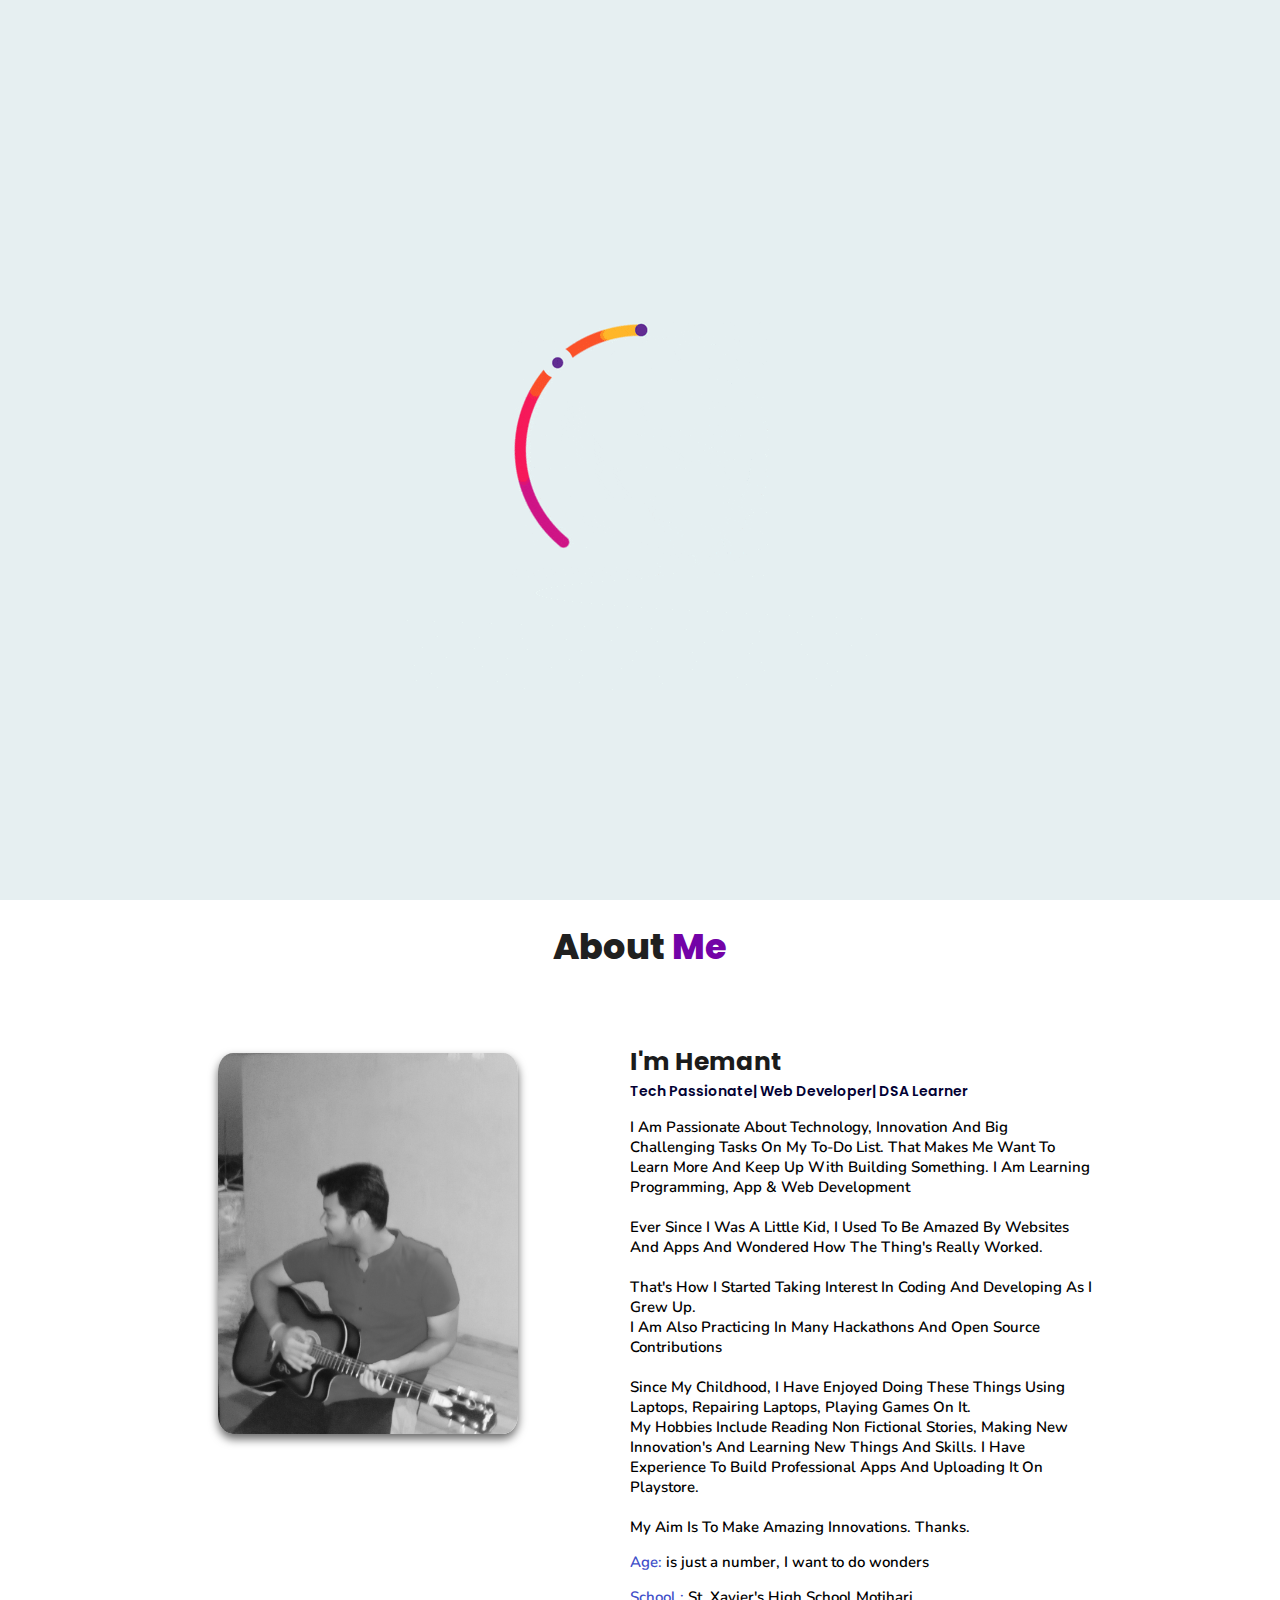
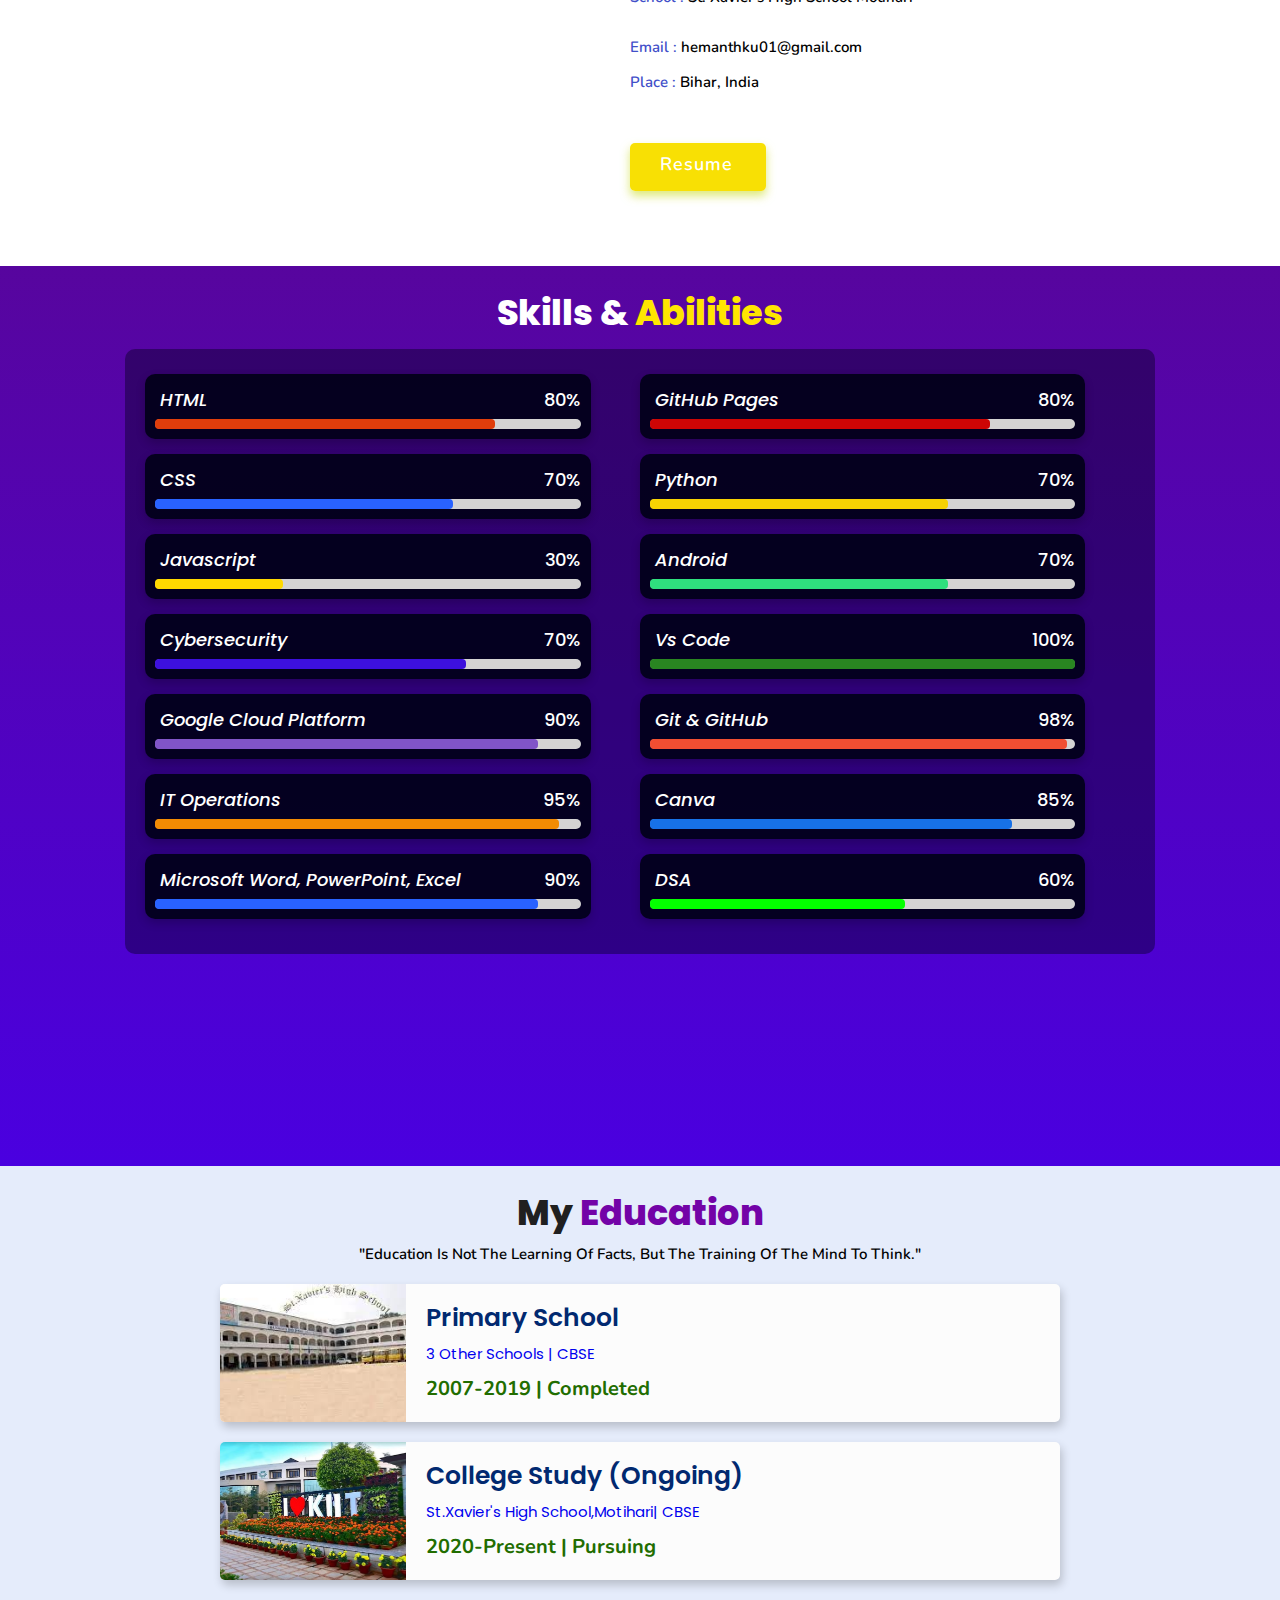
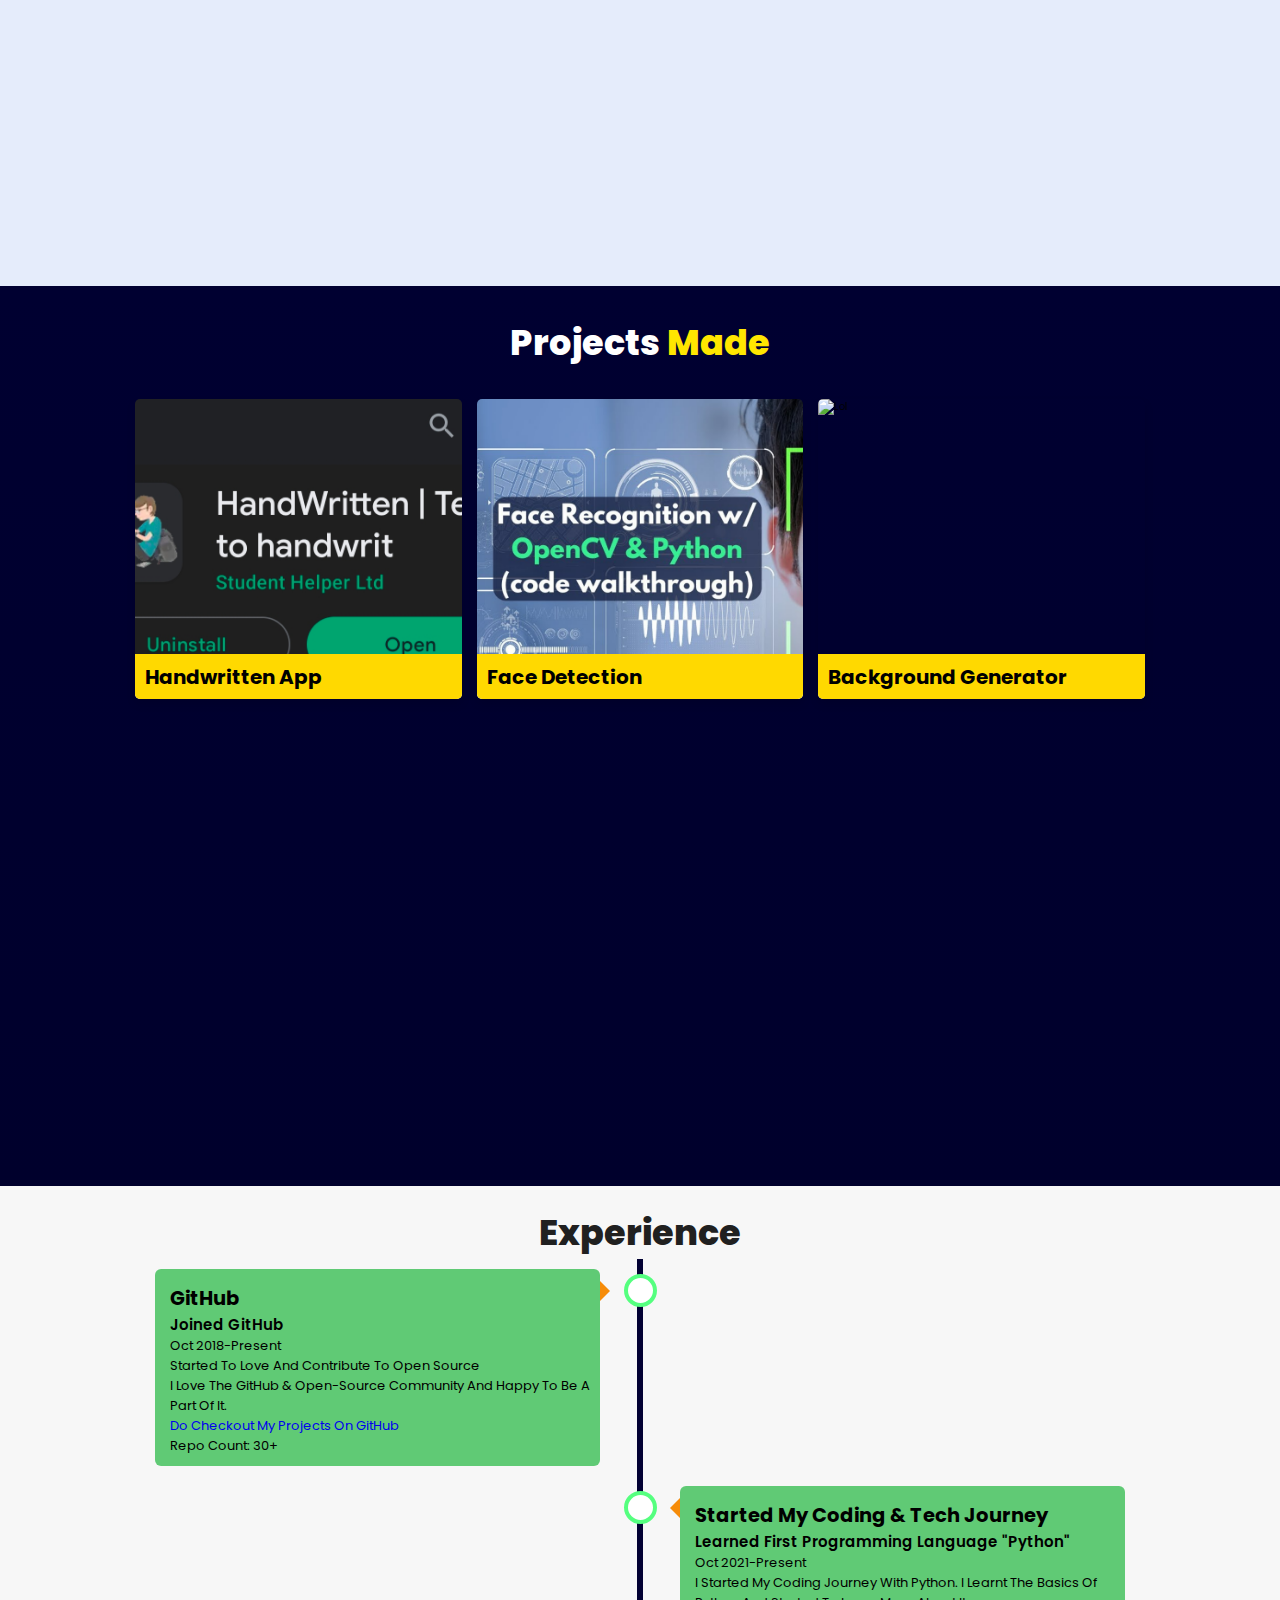
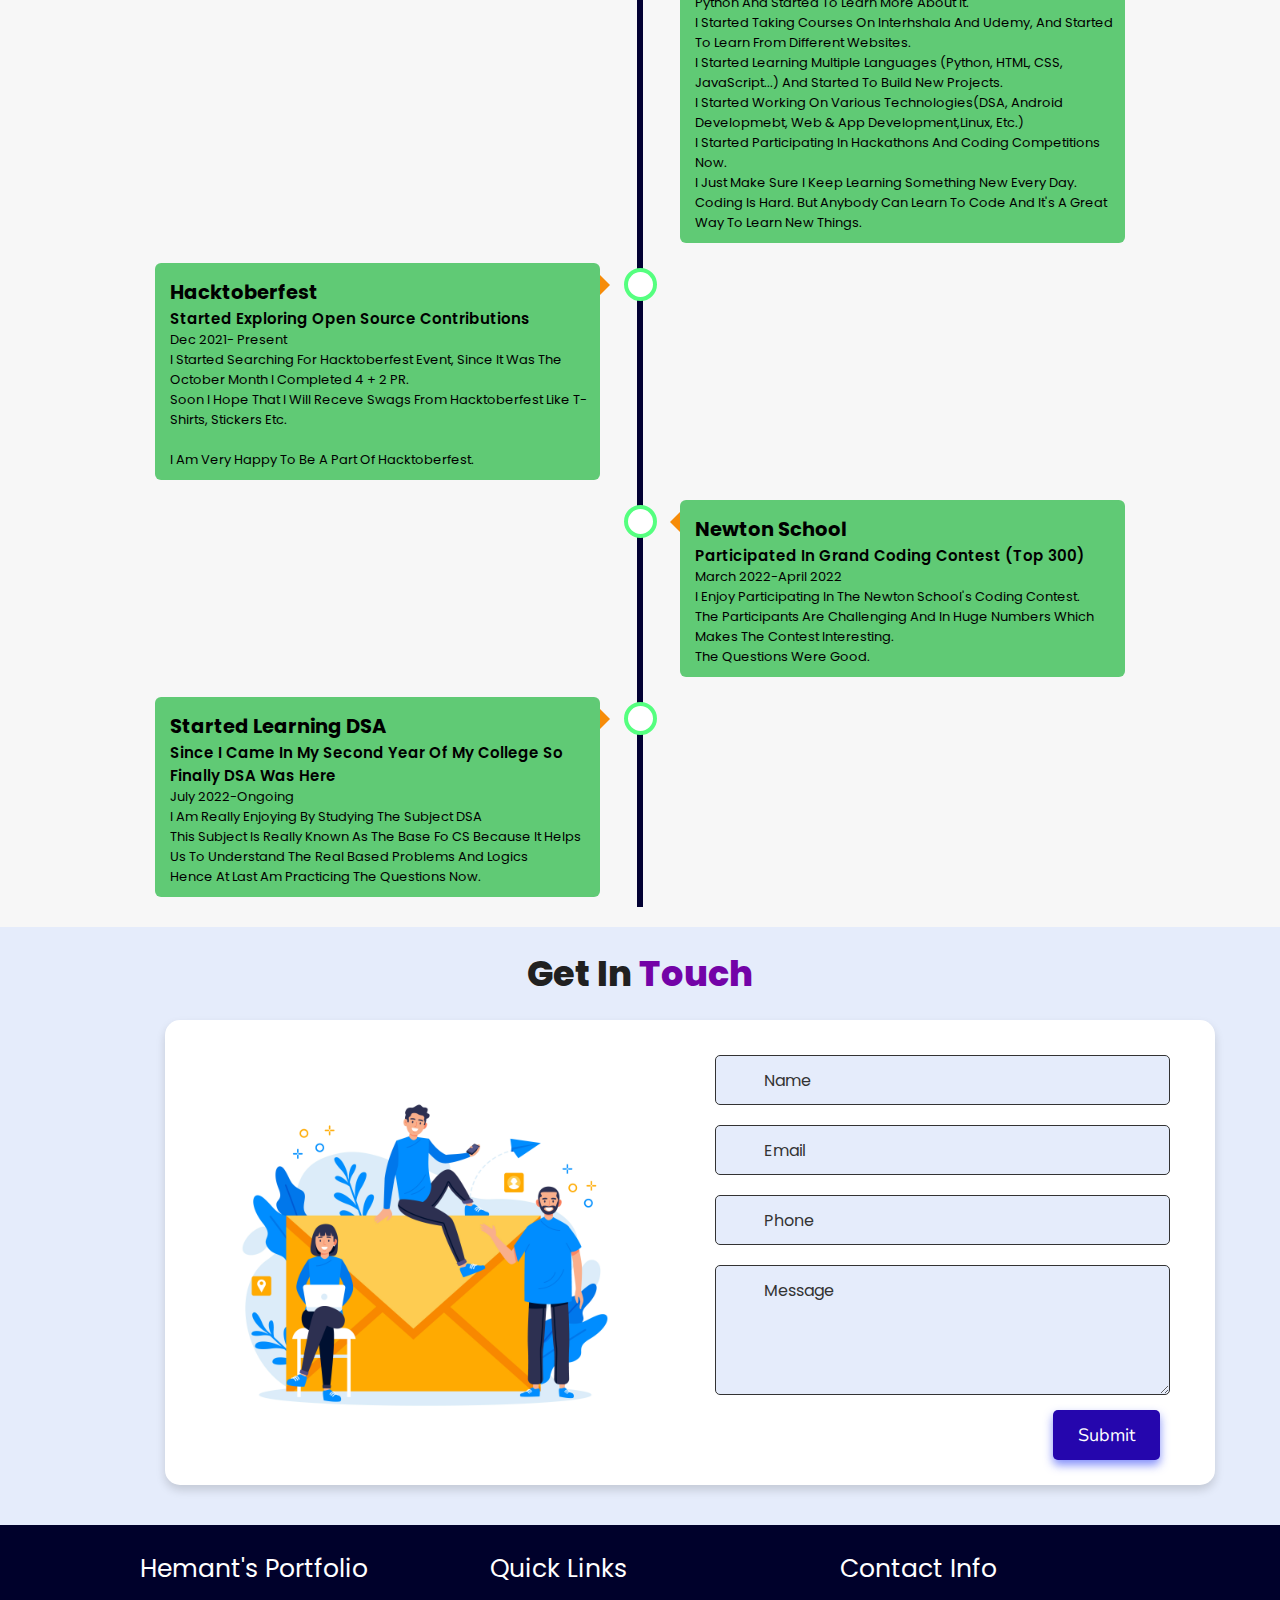
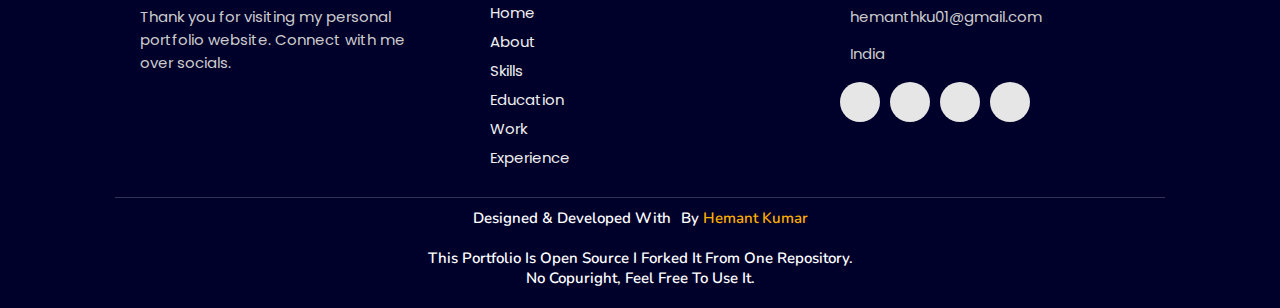
==== commit ef3b21d8: "Update index.html" ====
--- a/index.html
+++ b/index.html
@@ -299,7 +299,7 @@
       </div>
       <div class="content">
       <h3>College Study (Ongoing)</h3>
-      <p> Delhi Public School | CBSE</p>
+      <p> St.Xavier's High School,Motihari| CBSE</p>
     </a>
       <h4>2020-Present | Pursuing</h4>
       </div>
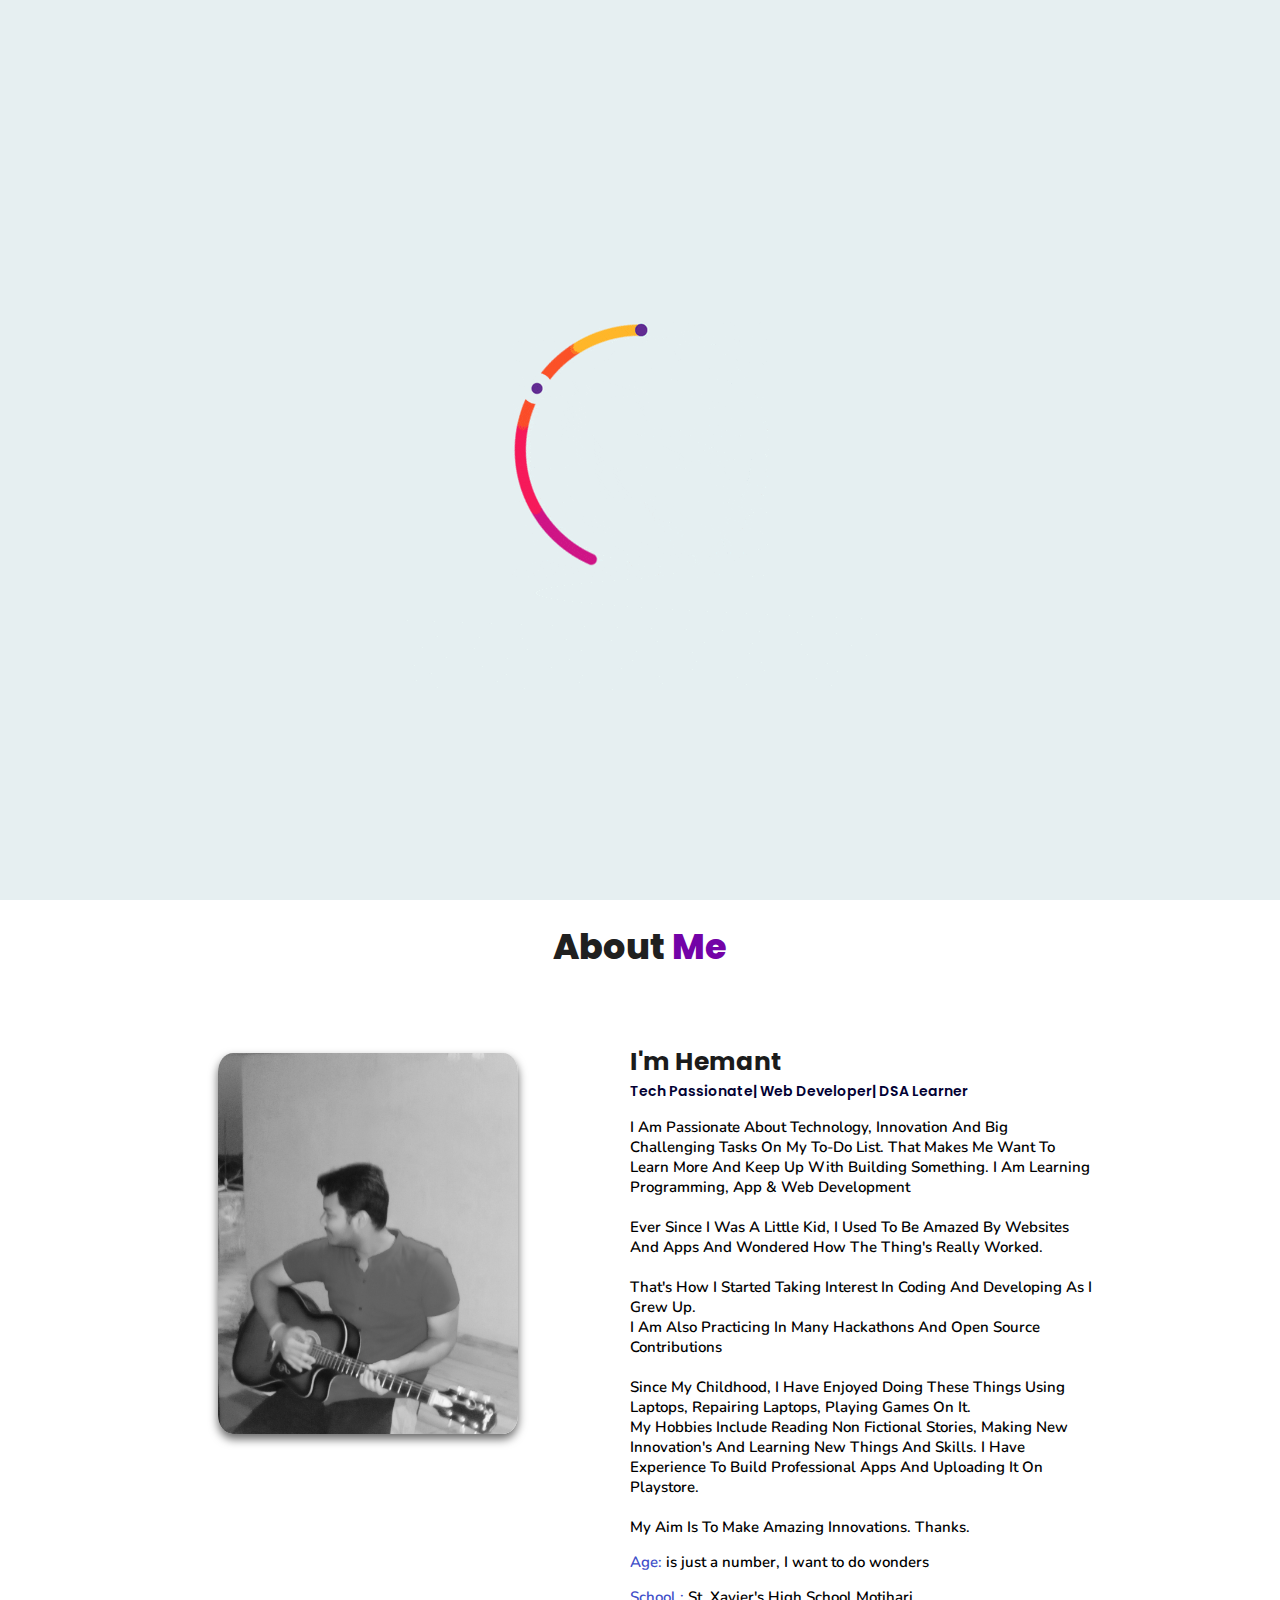
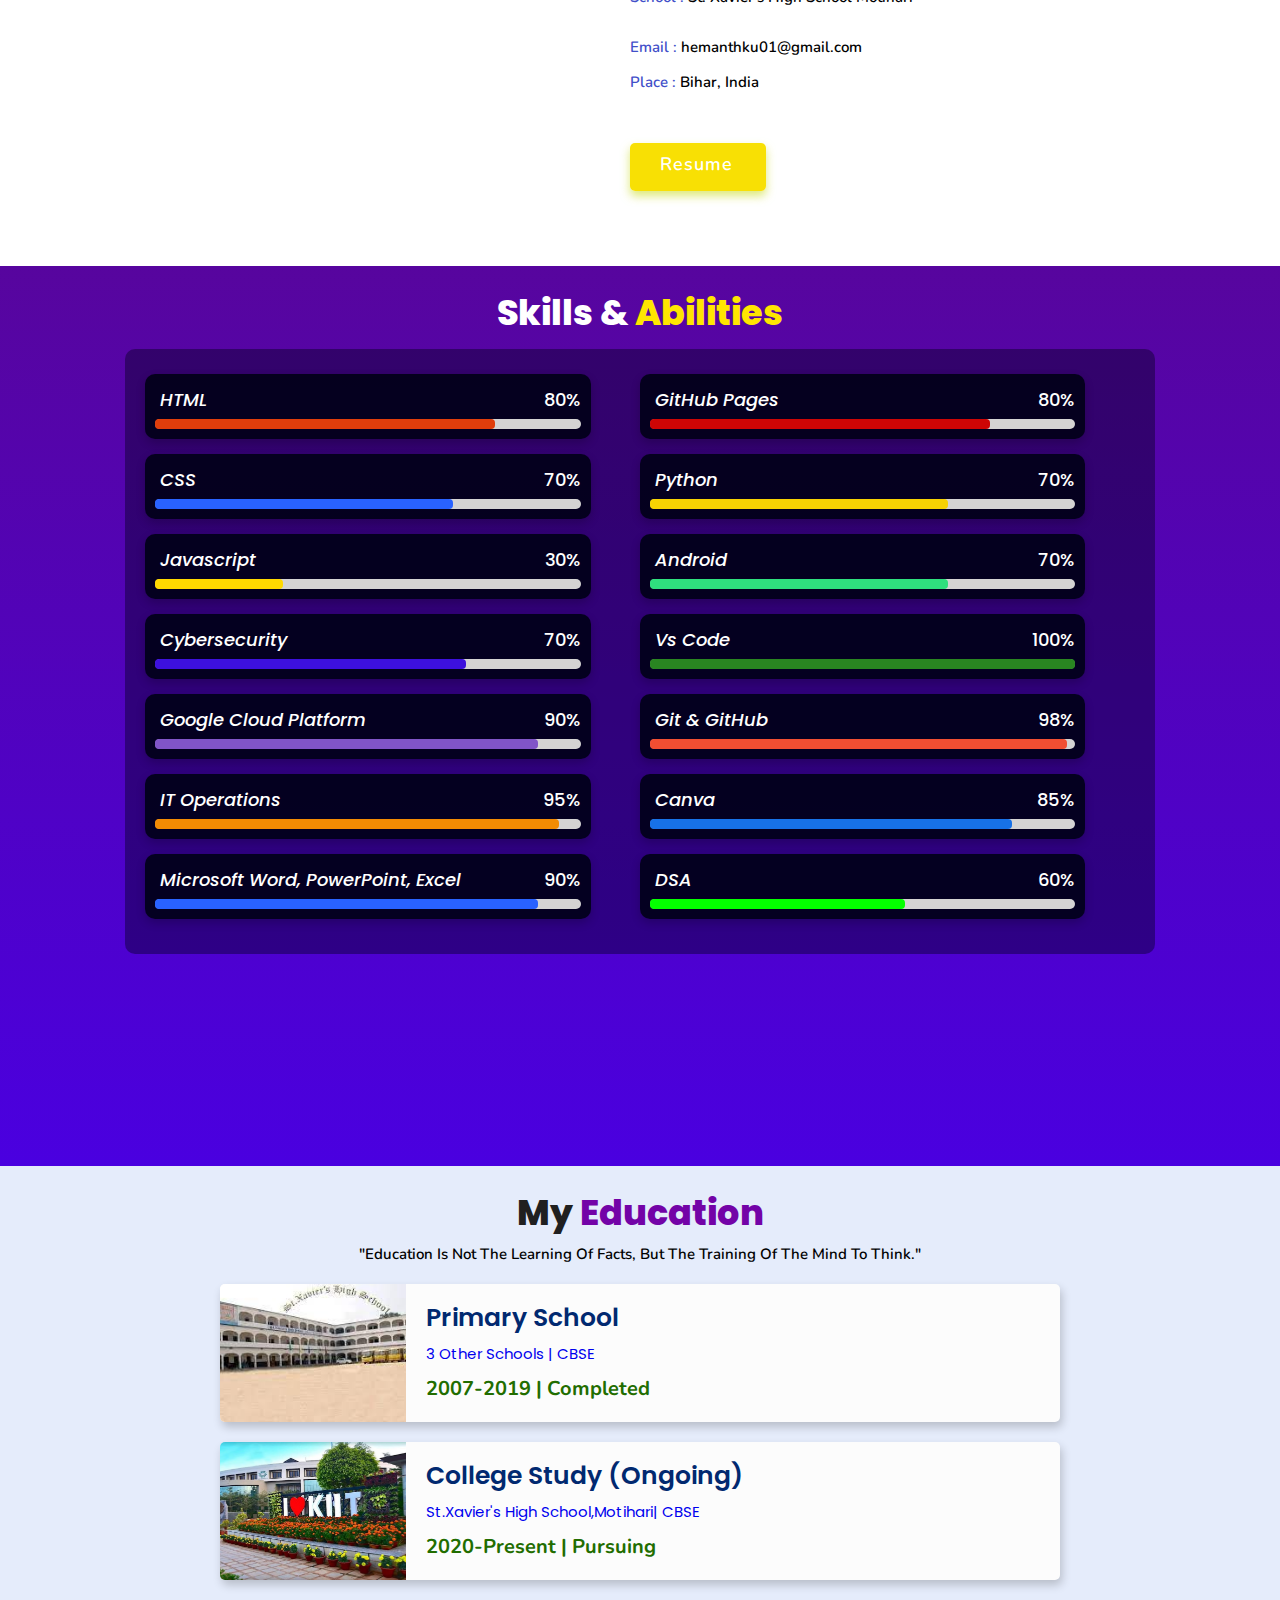
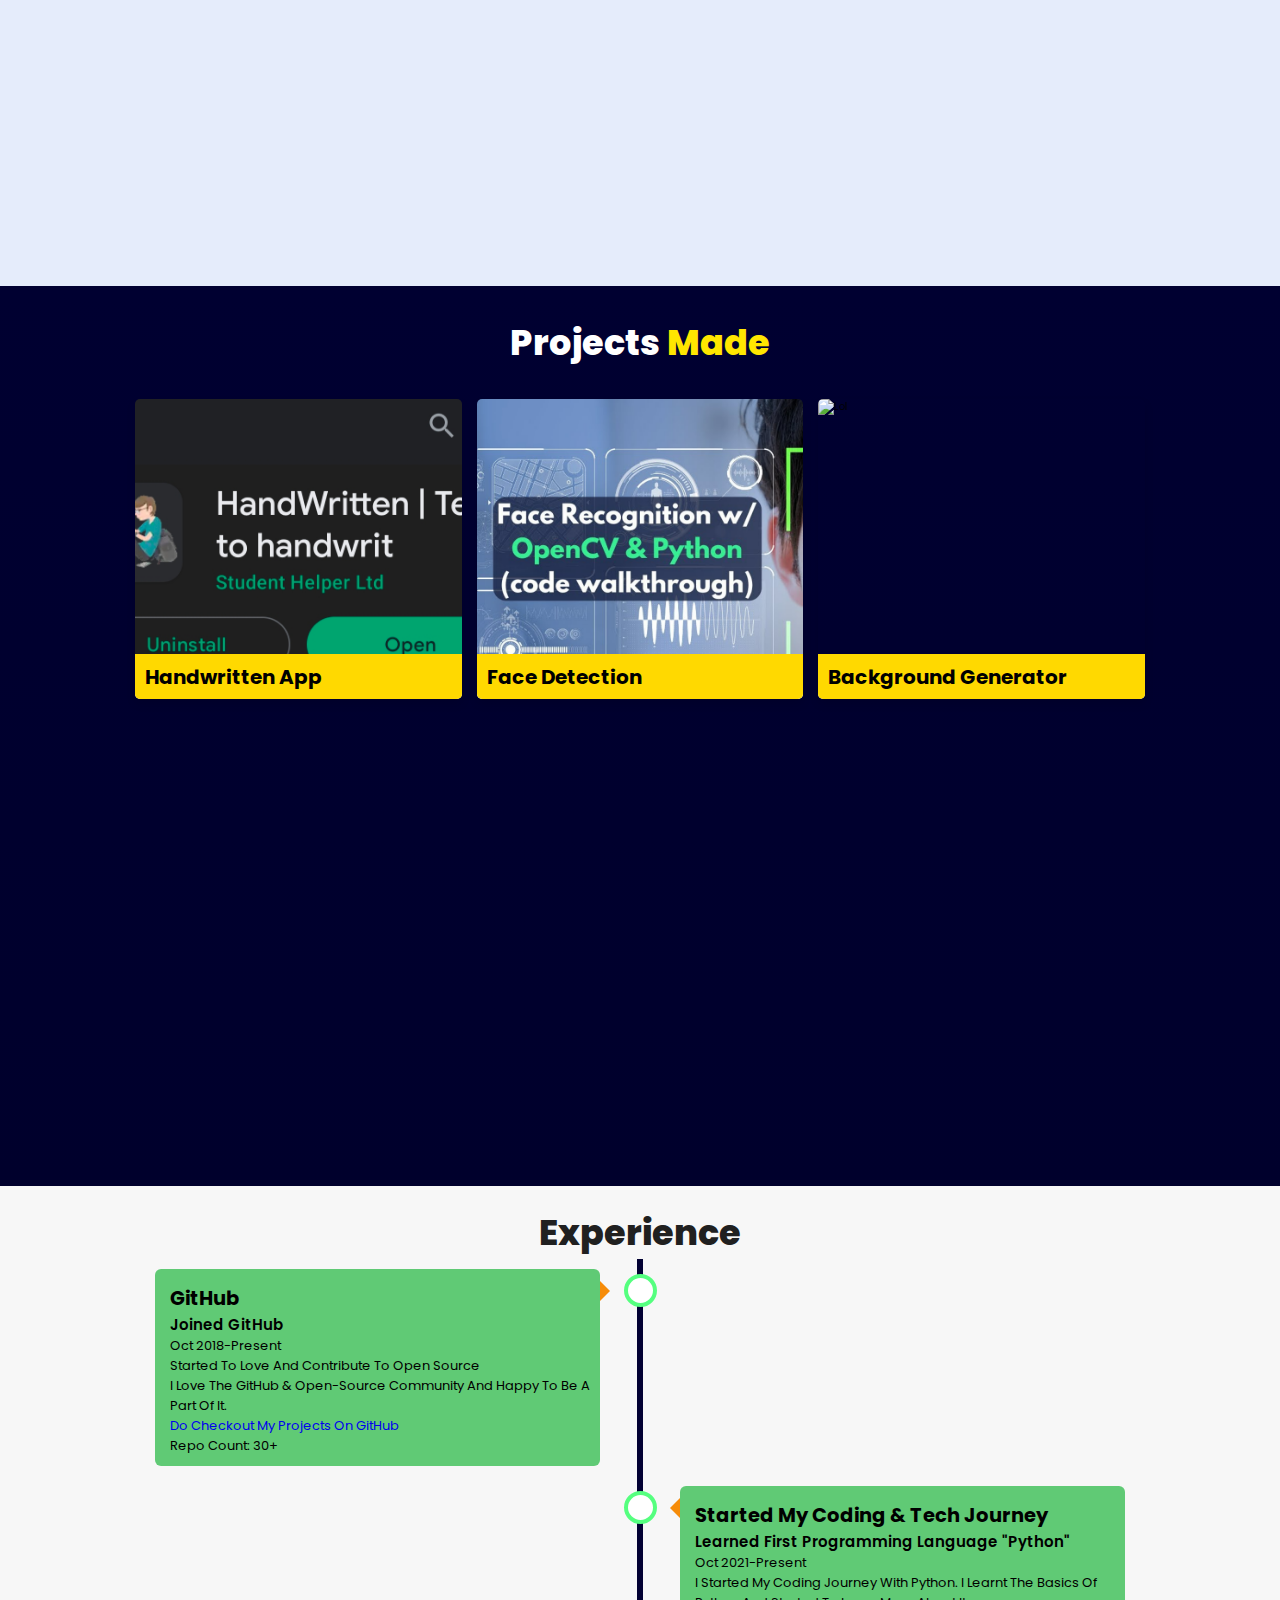
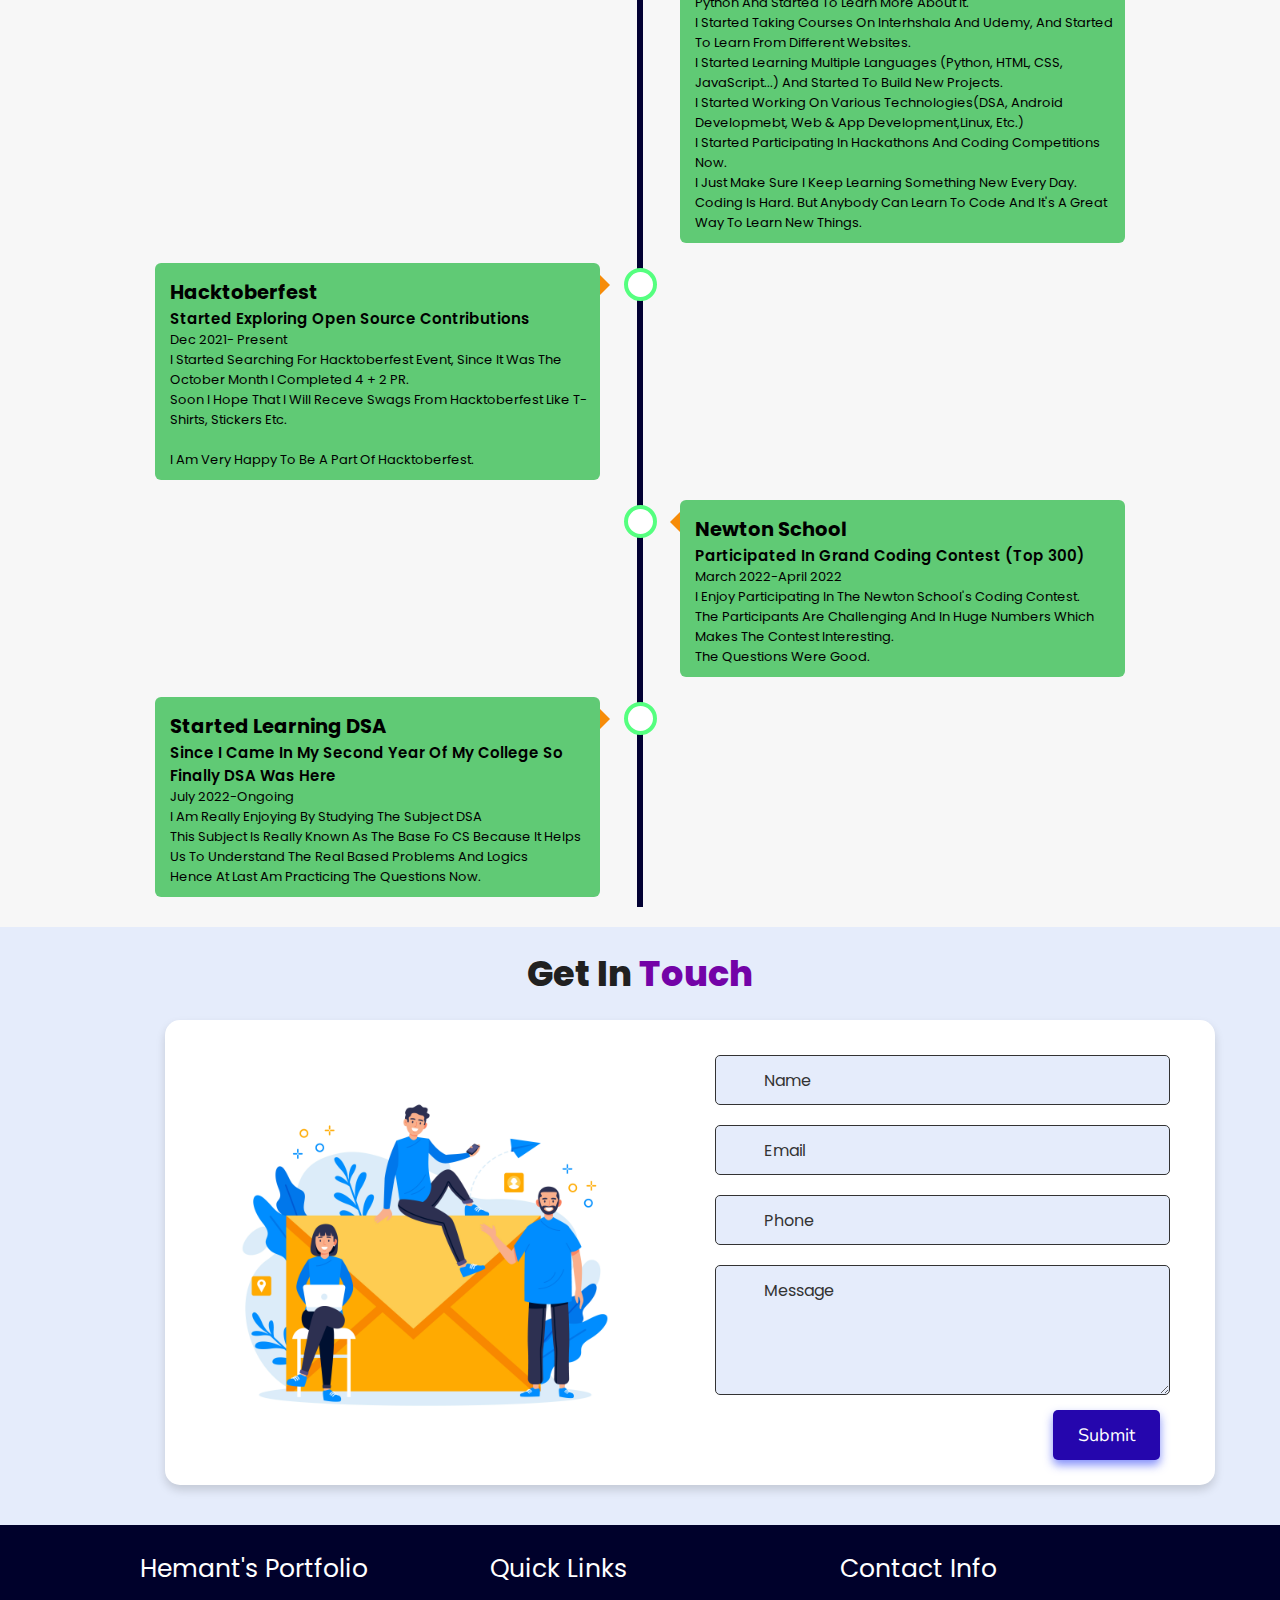
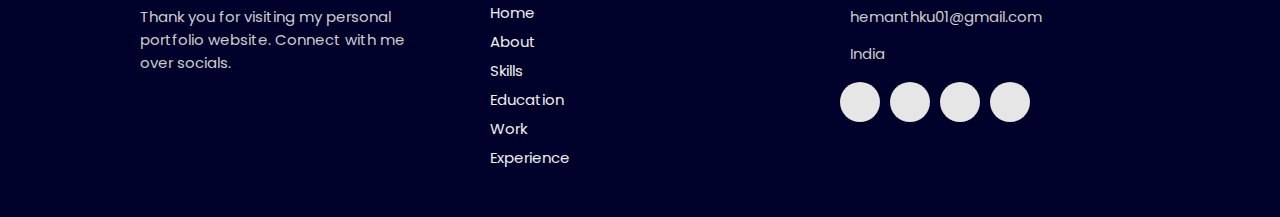
==== commit 51fd8e4b: "Update index.html" ====
--- a/index.html
+++ b/index.html
@@ -549,7 +549,6 @@
       </div>
   </div>
 
-  <h1 class="credit">Designed & Developed with <i class="fa fa-heart pulse"></i> by <a href="https://github.com/hemantkumar76">Hemant Kumar</a> <br><br> This portfolio is open source I forked it from one repository. <br> No copuright, feel free to use it.
 </h1>
 
 </section>
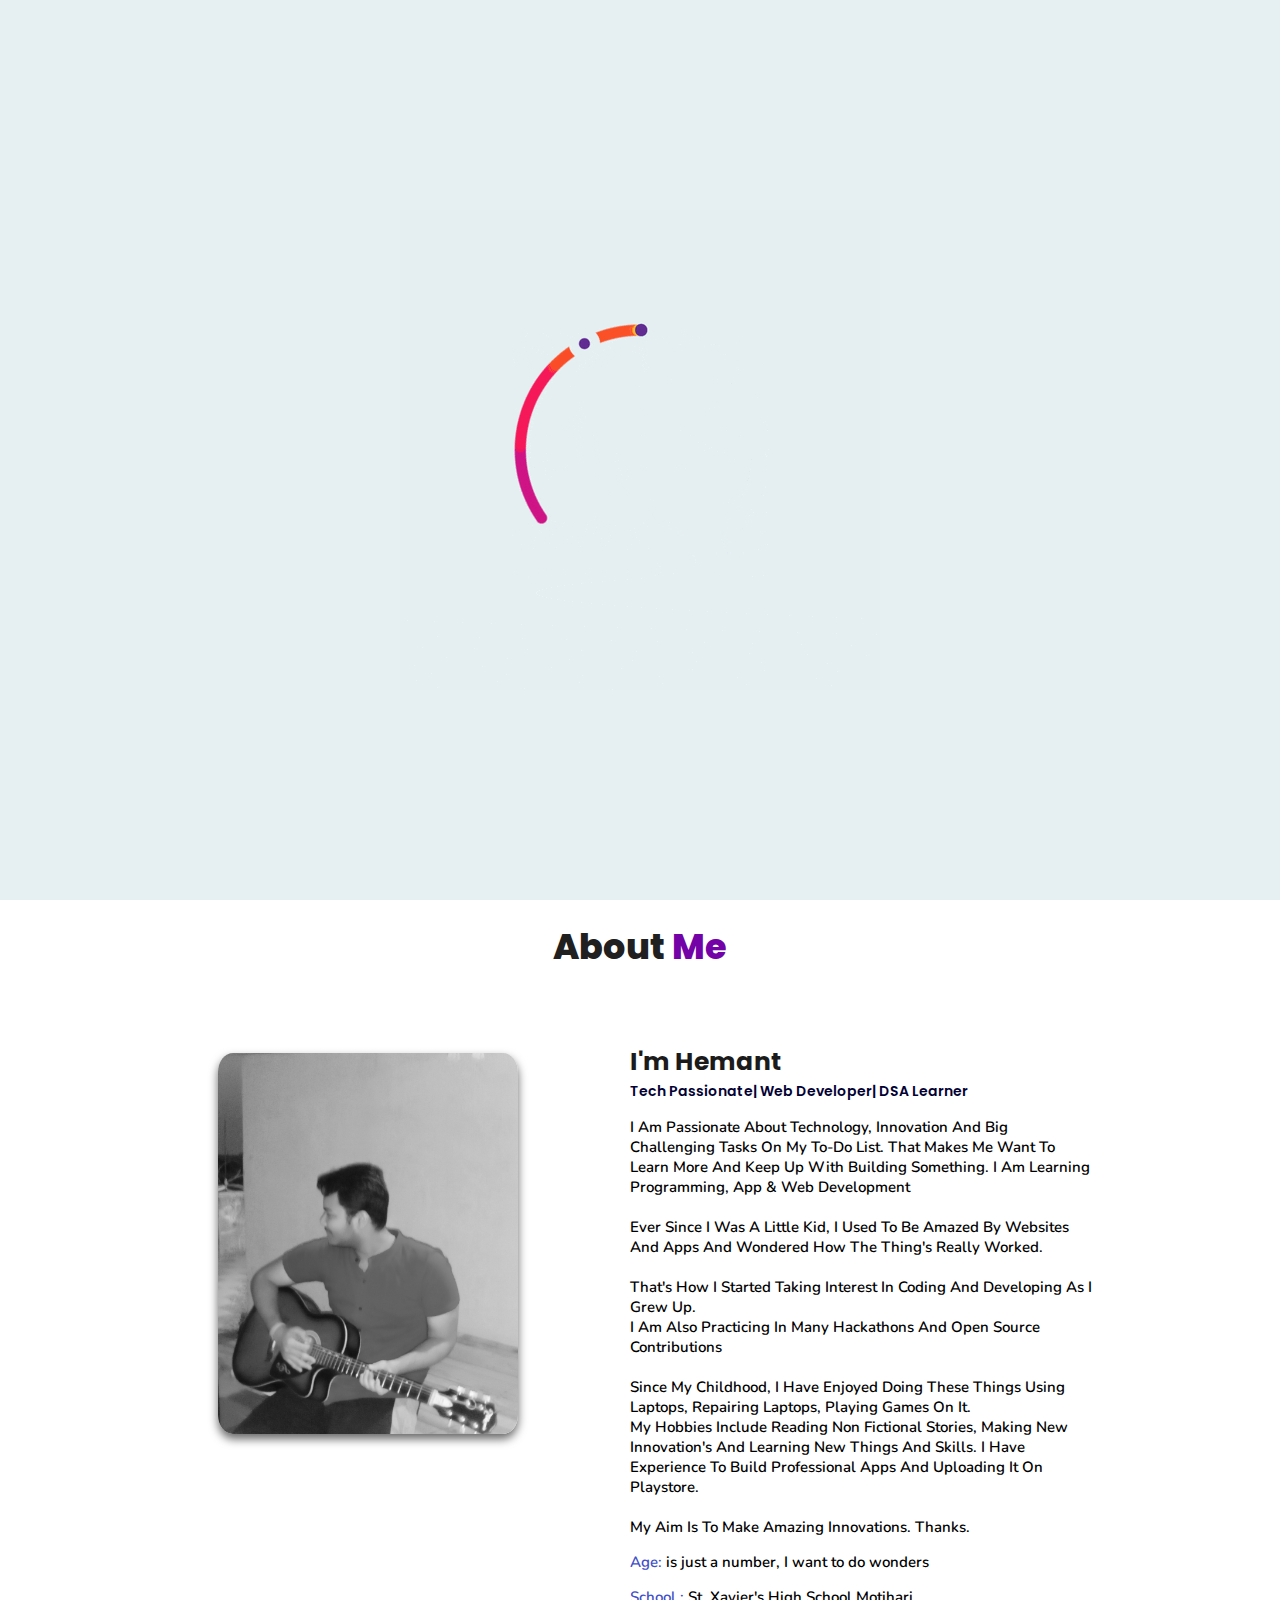
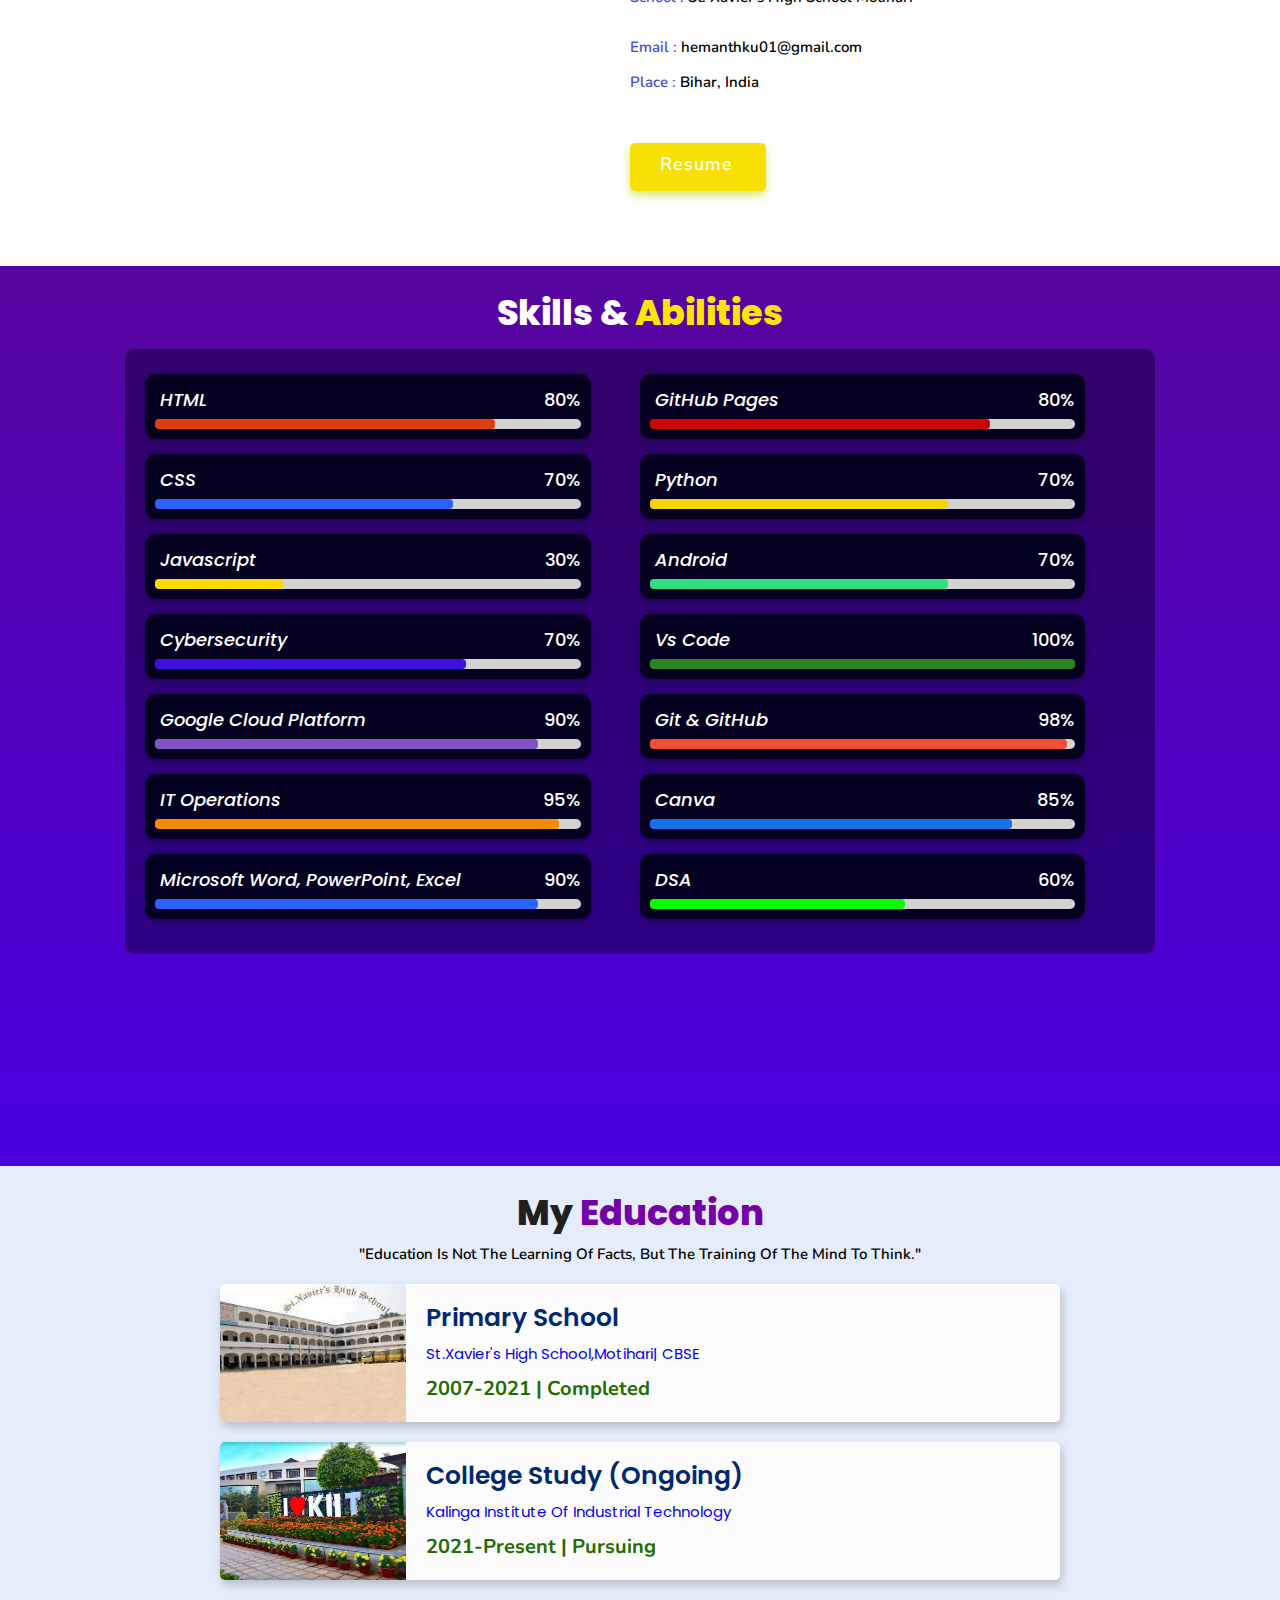
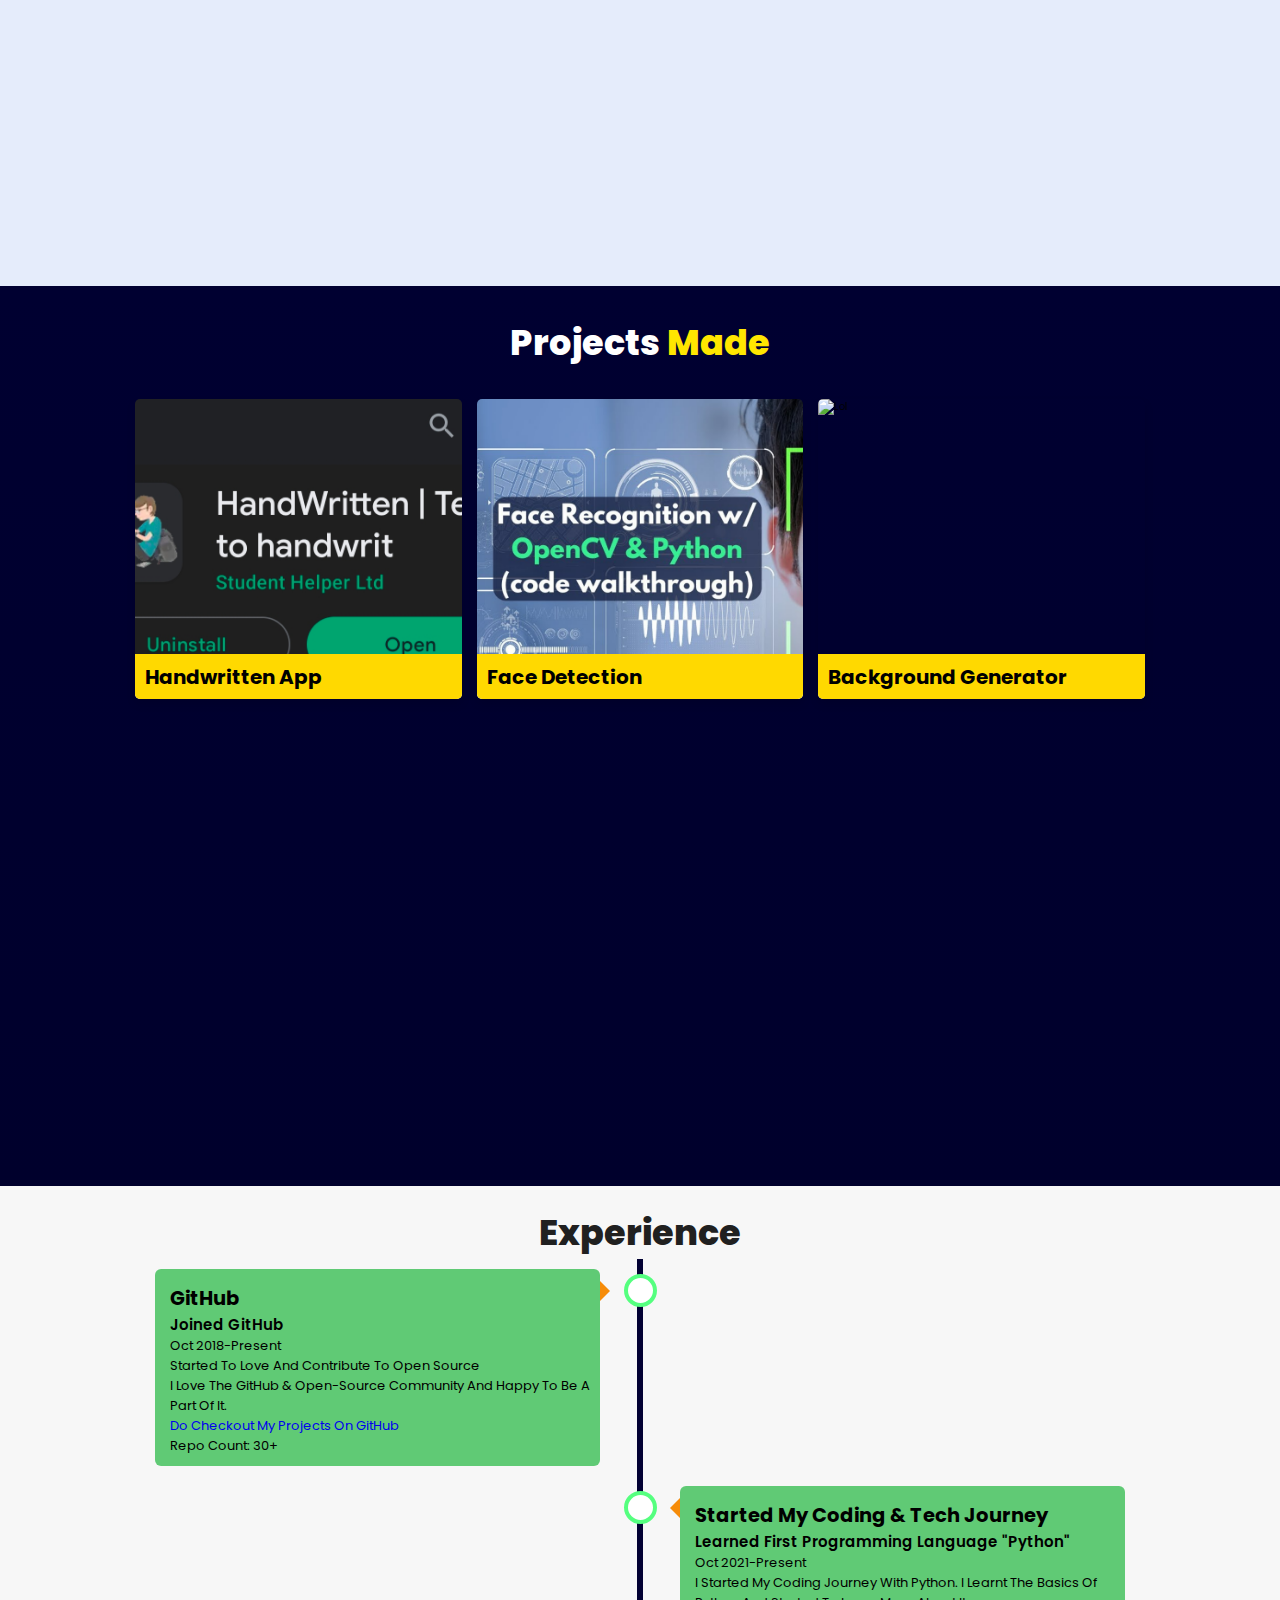
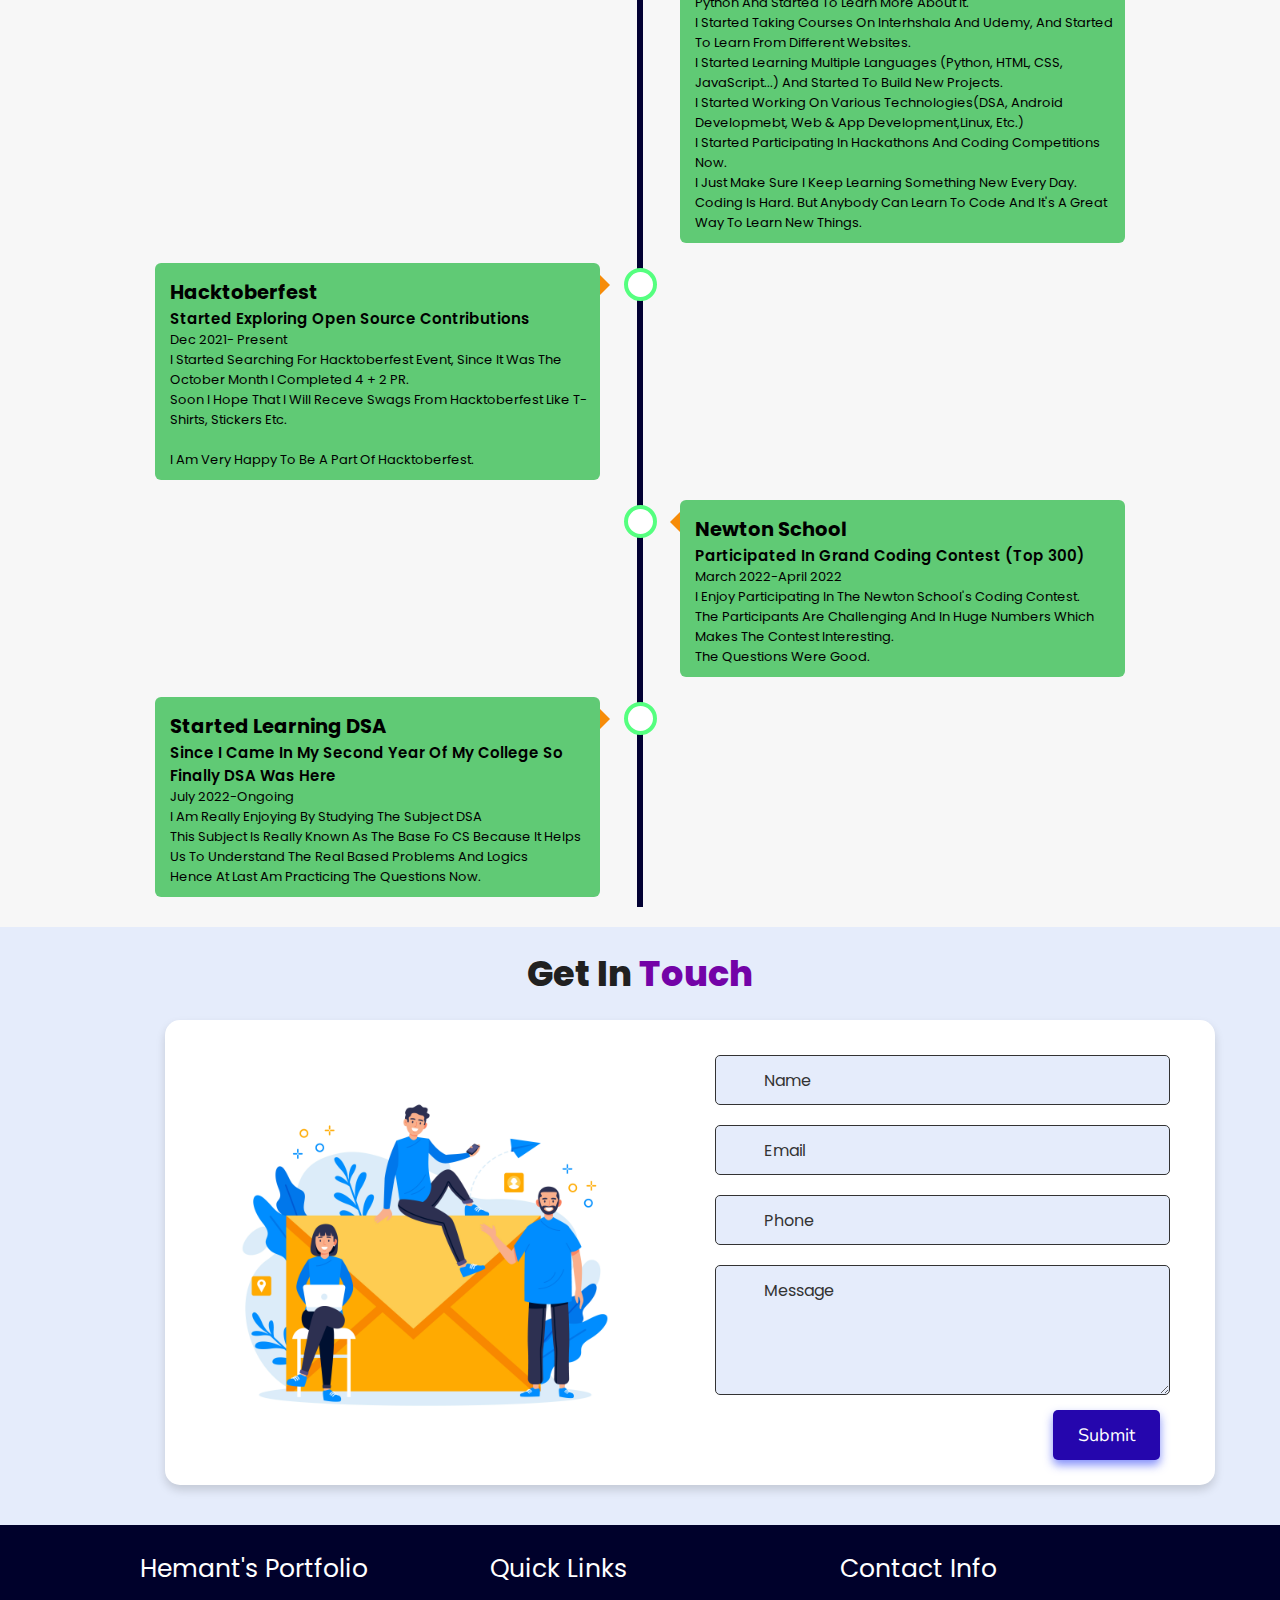
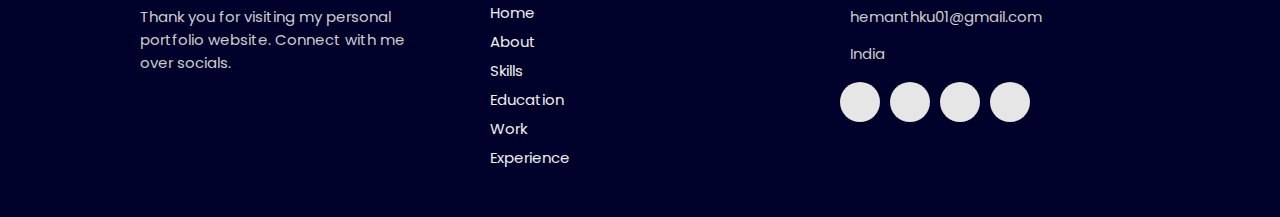
==== commit 17b1fa96: "Update index.html" ====
--- a/index.html
+++ b/index.html
@@ -286,8 +286,8 @@
         </div>
         <div class="content">
         <h3>Primary School</h3>
-        <p>3 Other Schools | CBSE</p>
-        <h4>2007-2019 | Completed</h4>
+        <p>St.Xavier's High School,Motihari| CBSE</p>
+        <h4>2007-2021 | Completed</h4>
       </a> 
         </div>
     </div>
@@ -299,9 +299,9 @@
       </div>
       <div class="content">
       <h3>College Study (Ongoing)</h3>
-      <p> St.Xavier's High School,Motihari| CBSE</p>
+      <p> Kalinga Institute of Industrial Technology </p>
     </a>
-      <h4>2020-Present | Pursuing</h4>
+      <h4>2021-Present | Pursuing</h4>
       </div>
     </div>
 
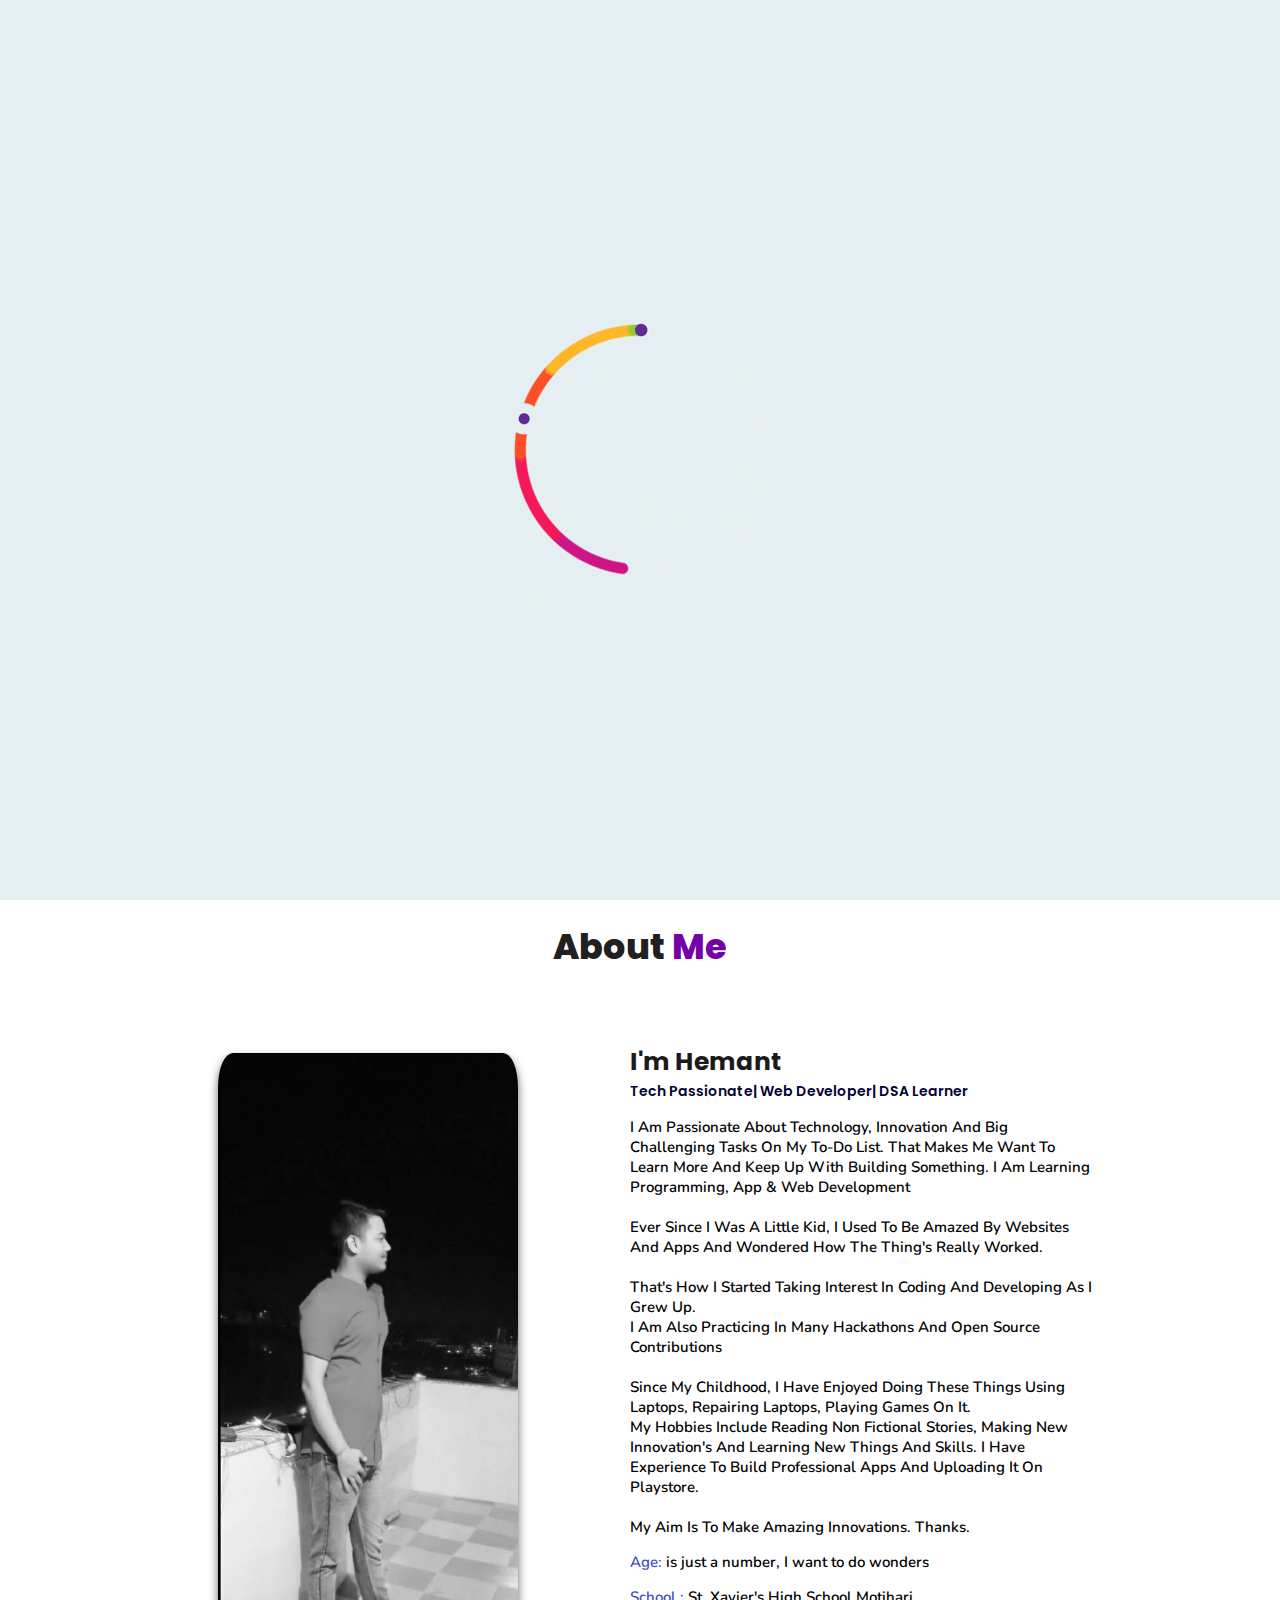
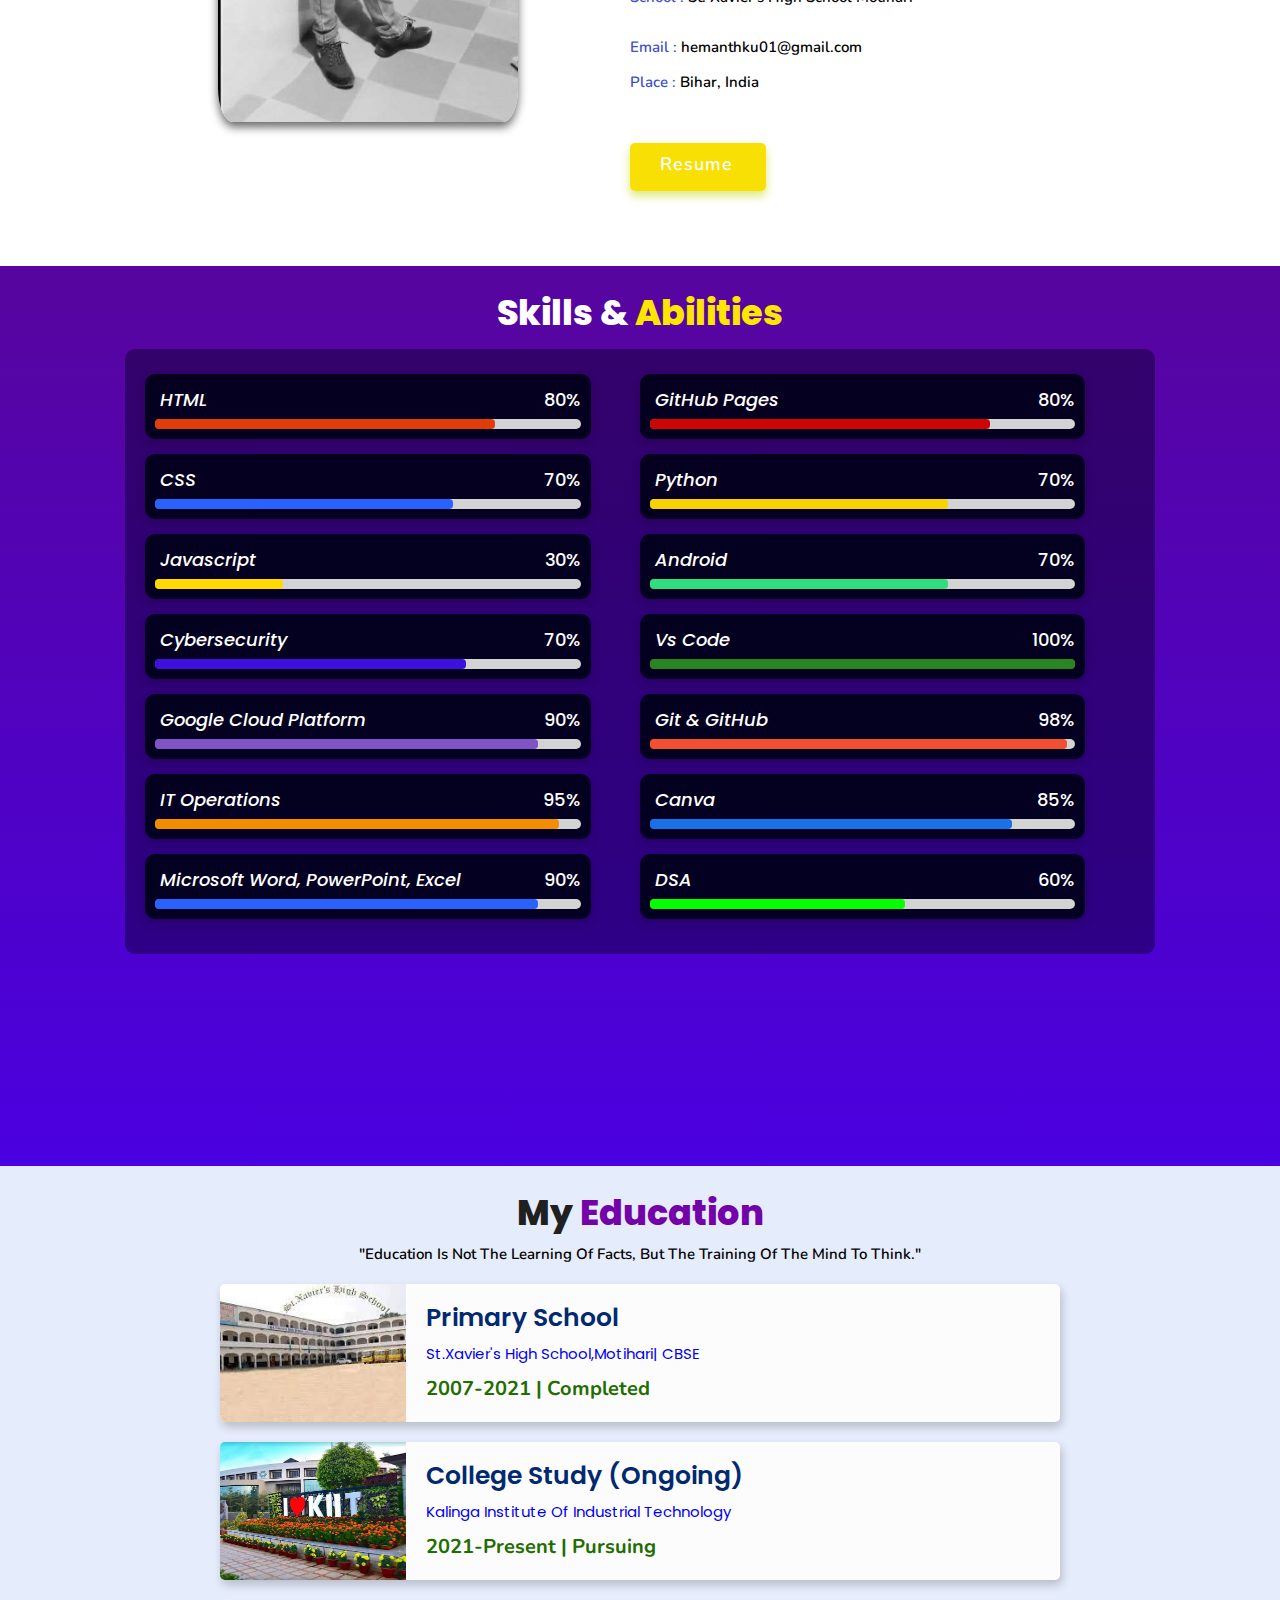
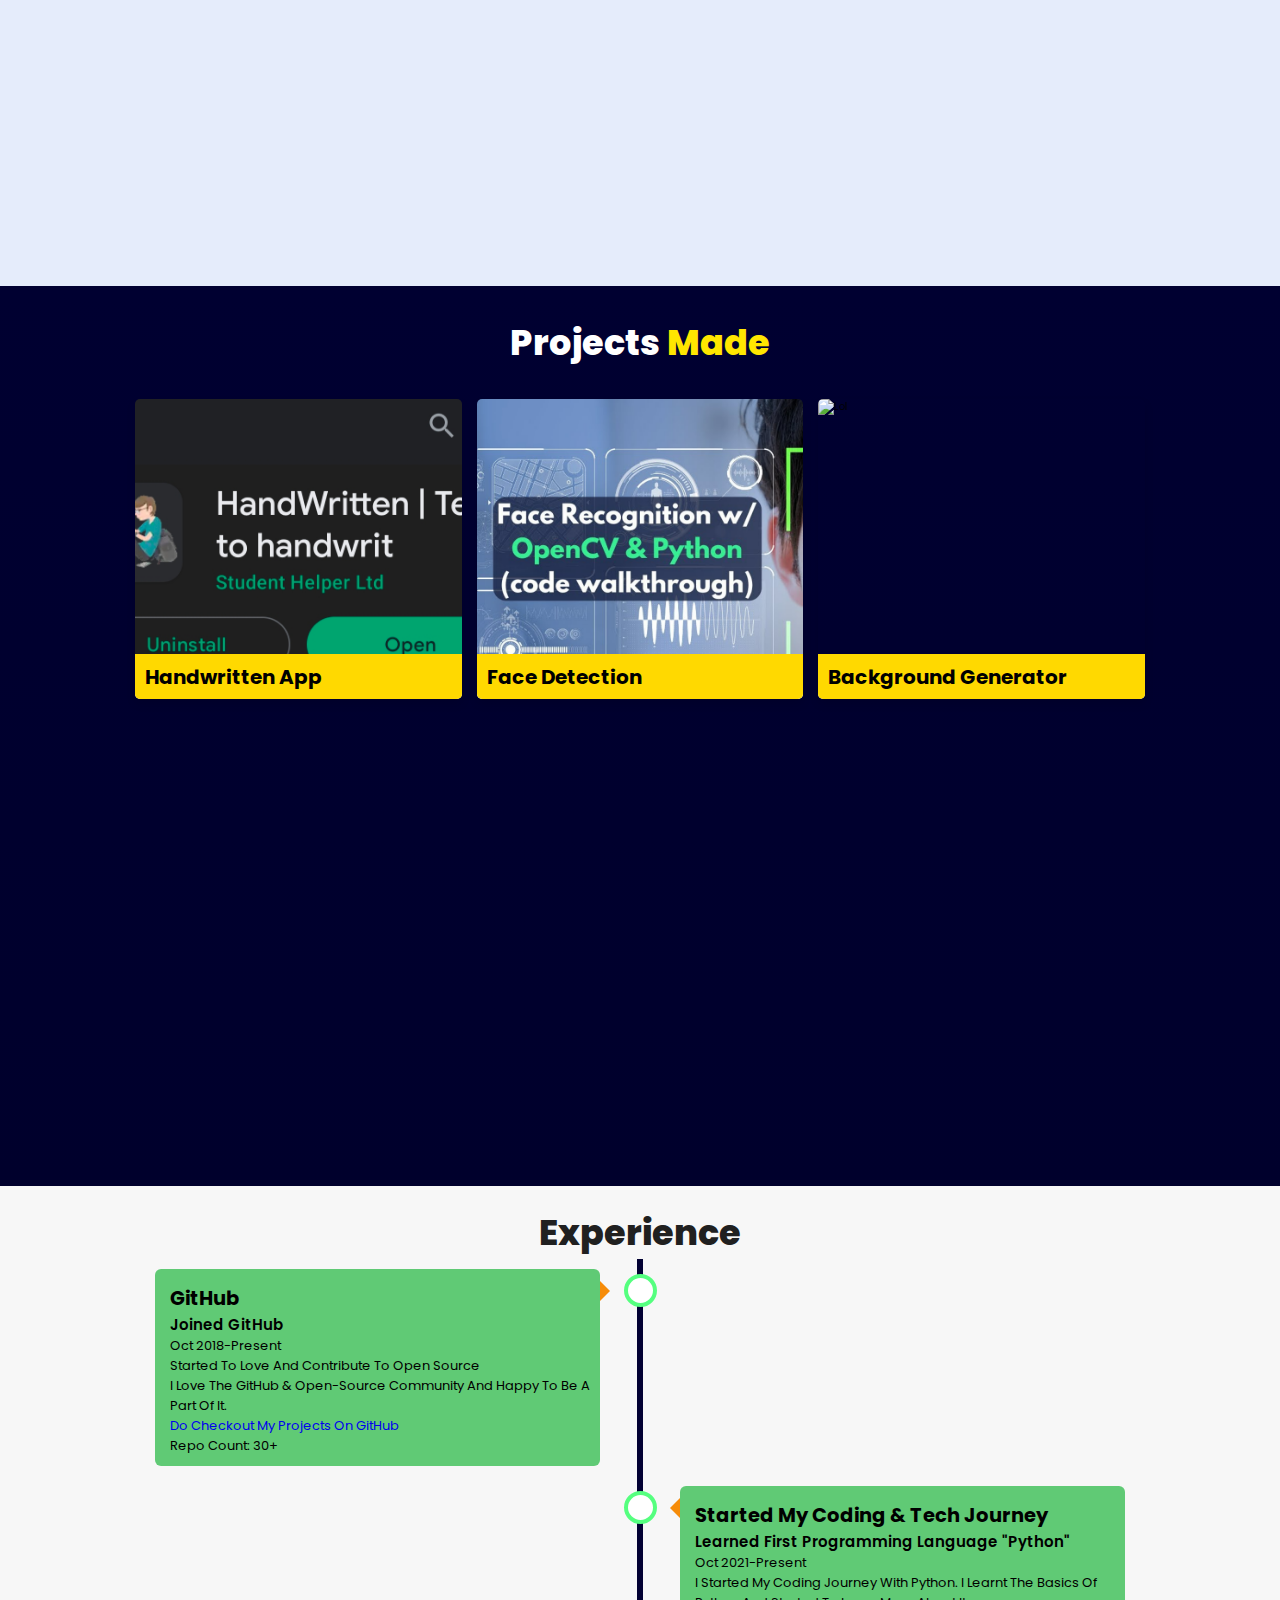
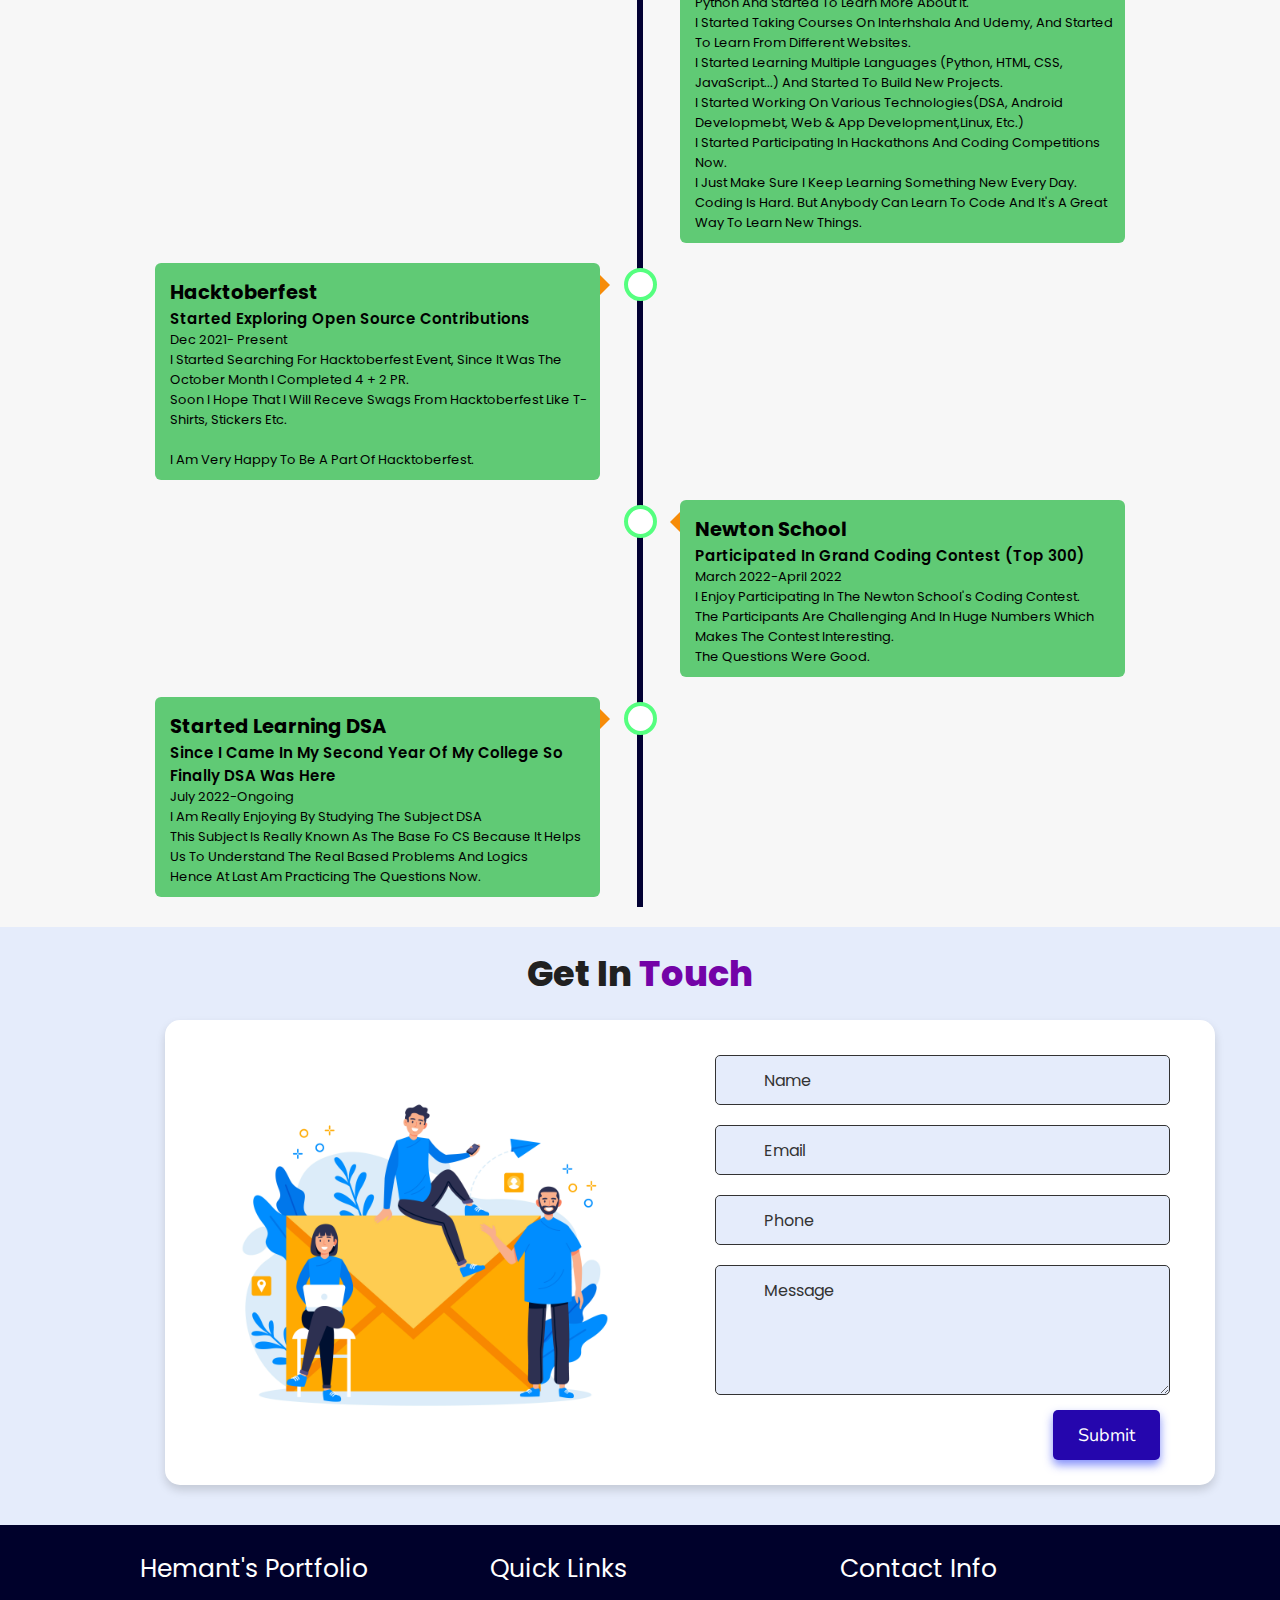
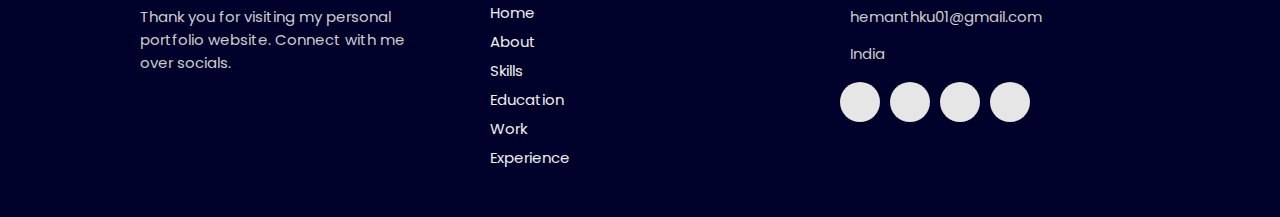
==== commit fd44b77c: "Update index.html" ====
--- a/index.html
+++ b/index.html
@@ -75,7 +75,7 @@
     <div class="row">
 
     <div class="image">
-        <img draggable="false" class="tilt" src="./assests/images/Profile.jpg" alt="">
+        <img draggable="false" class="tilt" src="./assests/images/me_2.jpg" alt="">
     </div>
     <div class="content">
         <h3>I'm Hemant</h3>
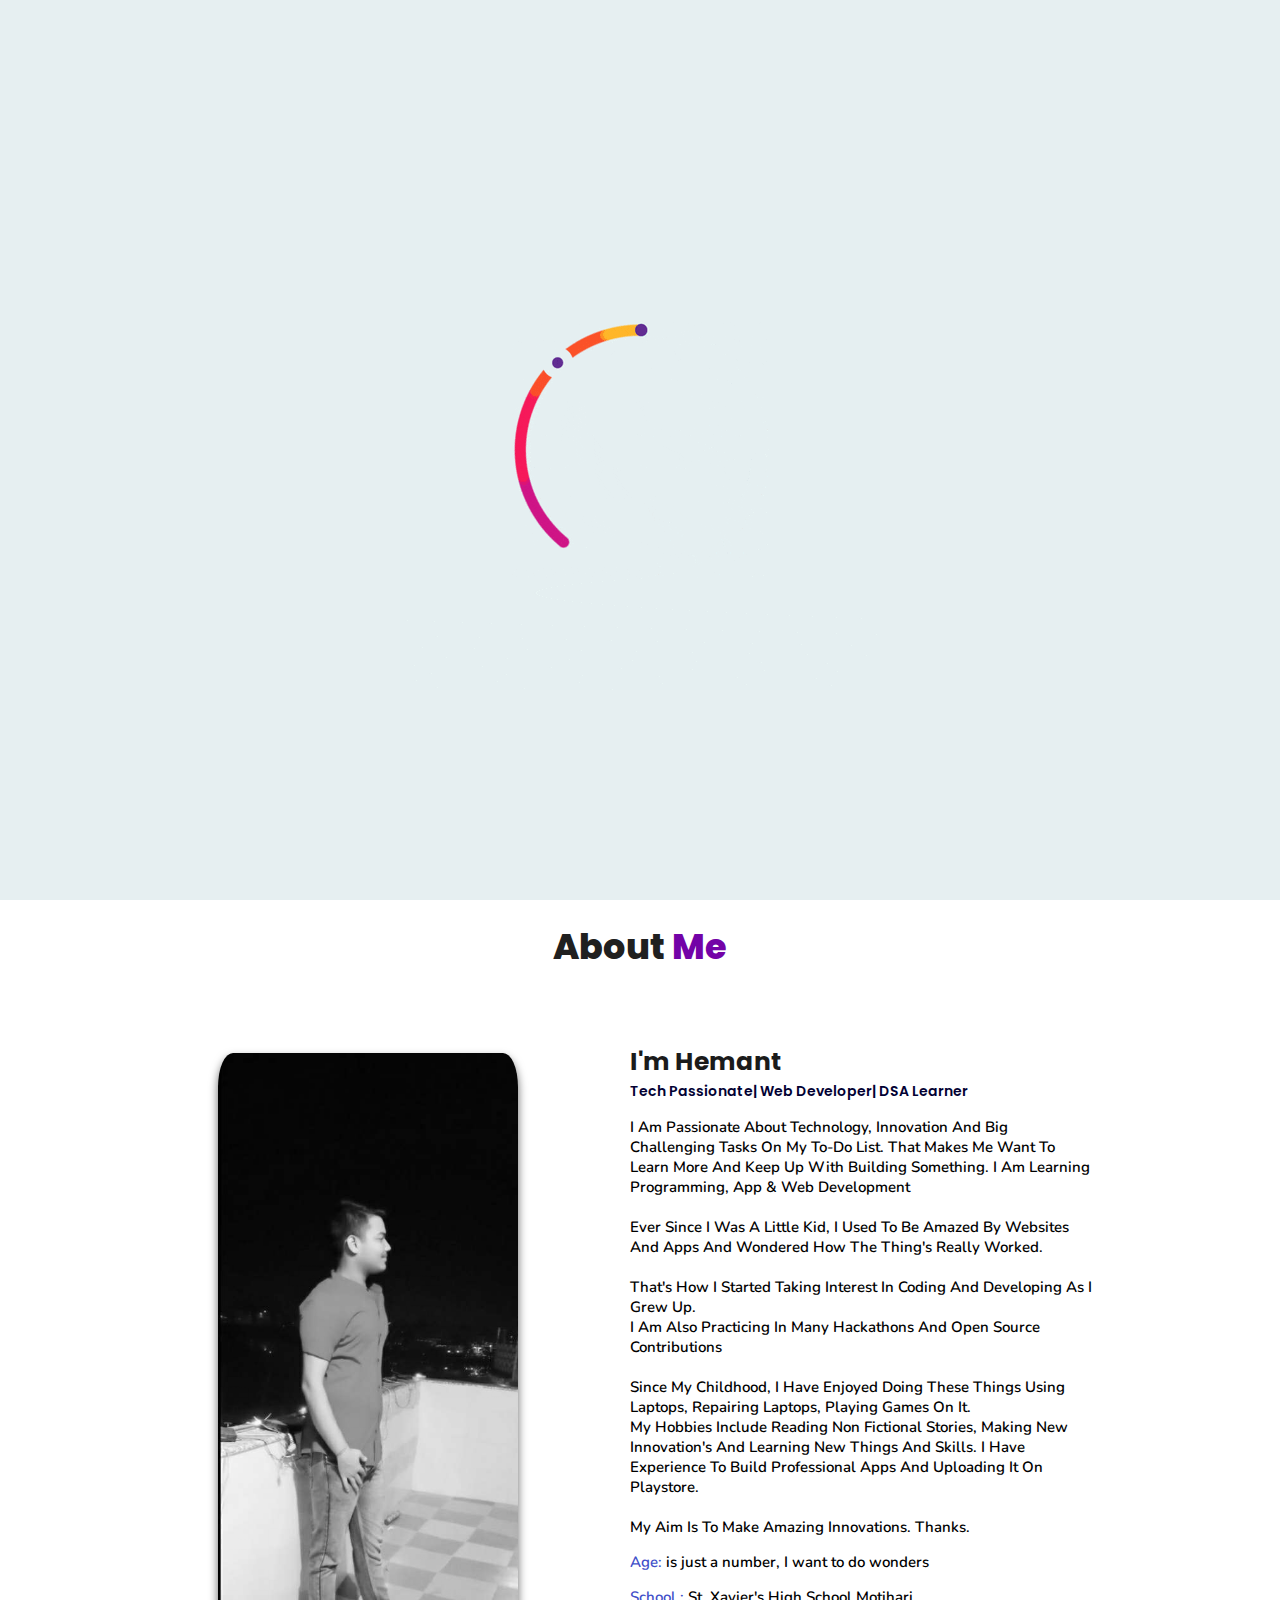
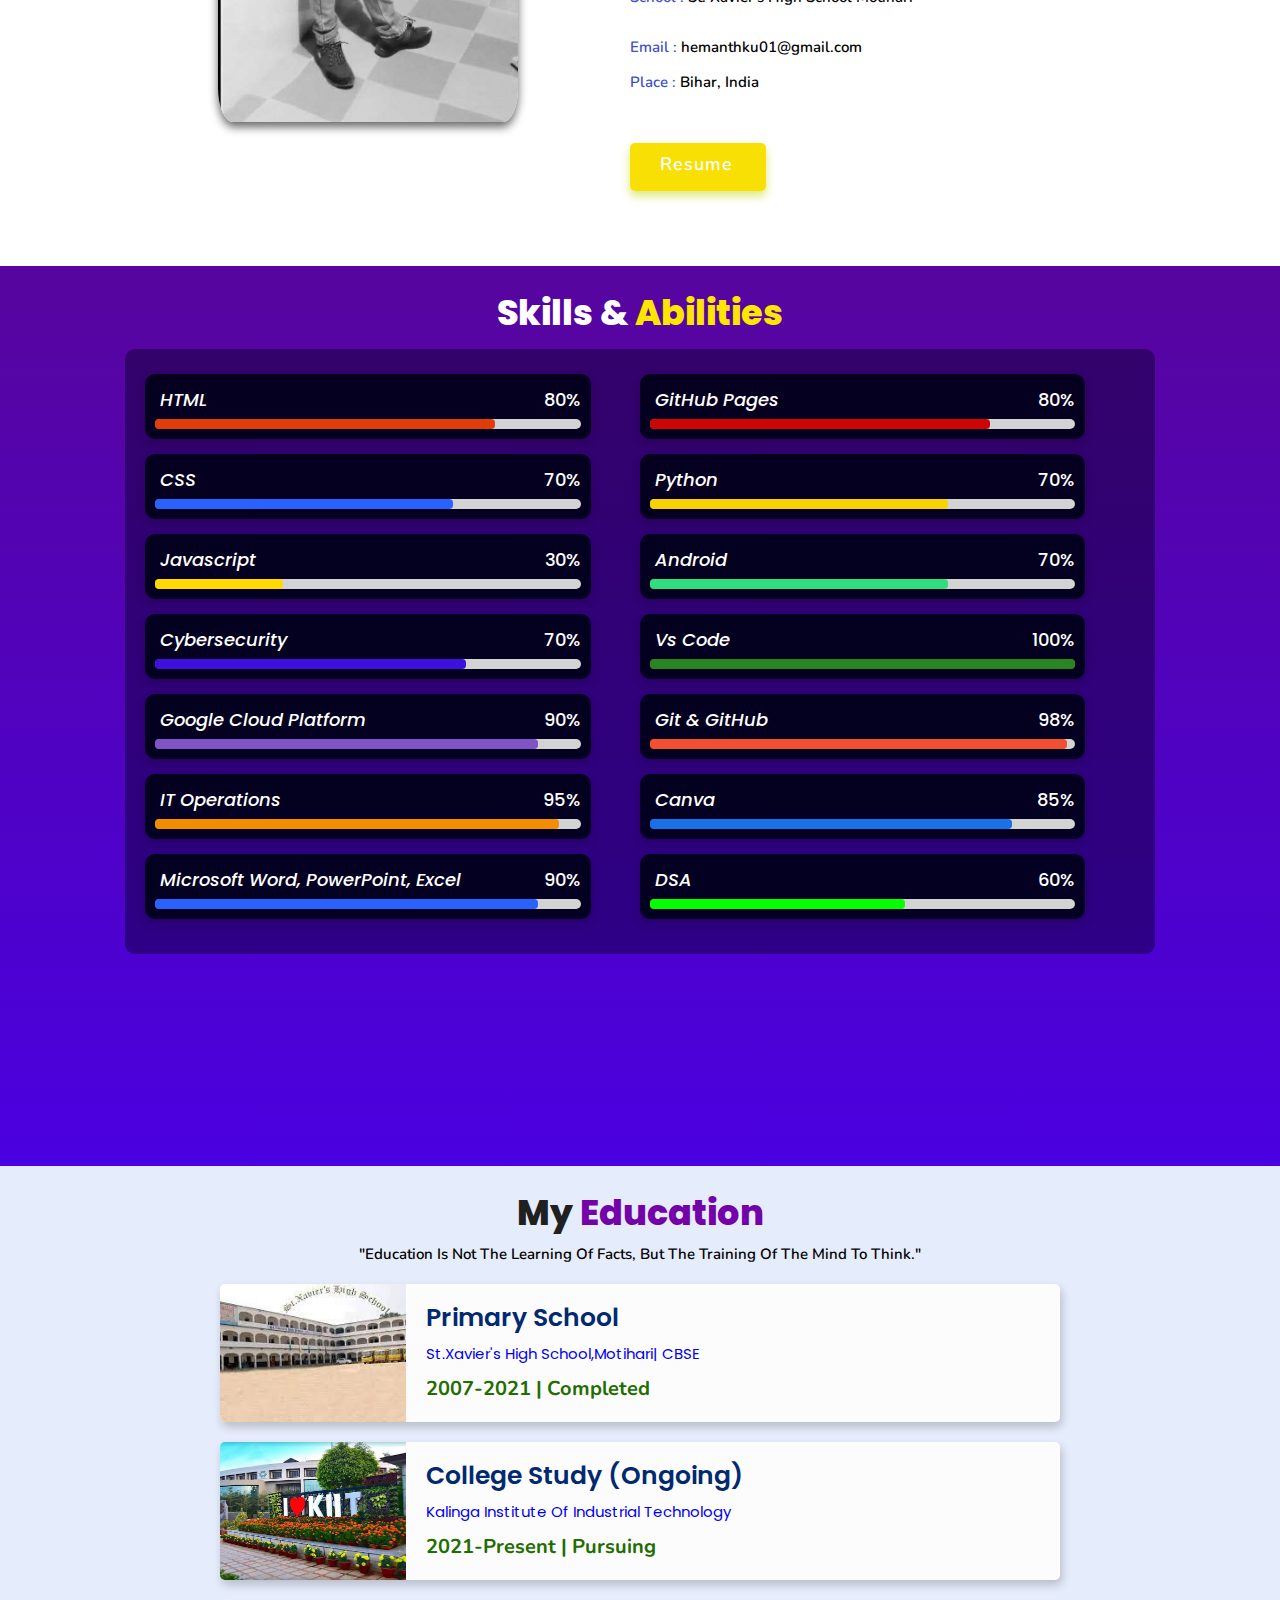
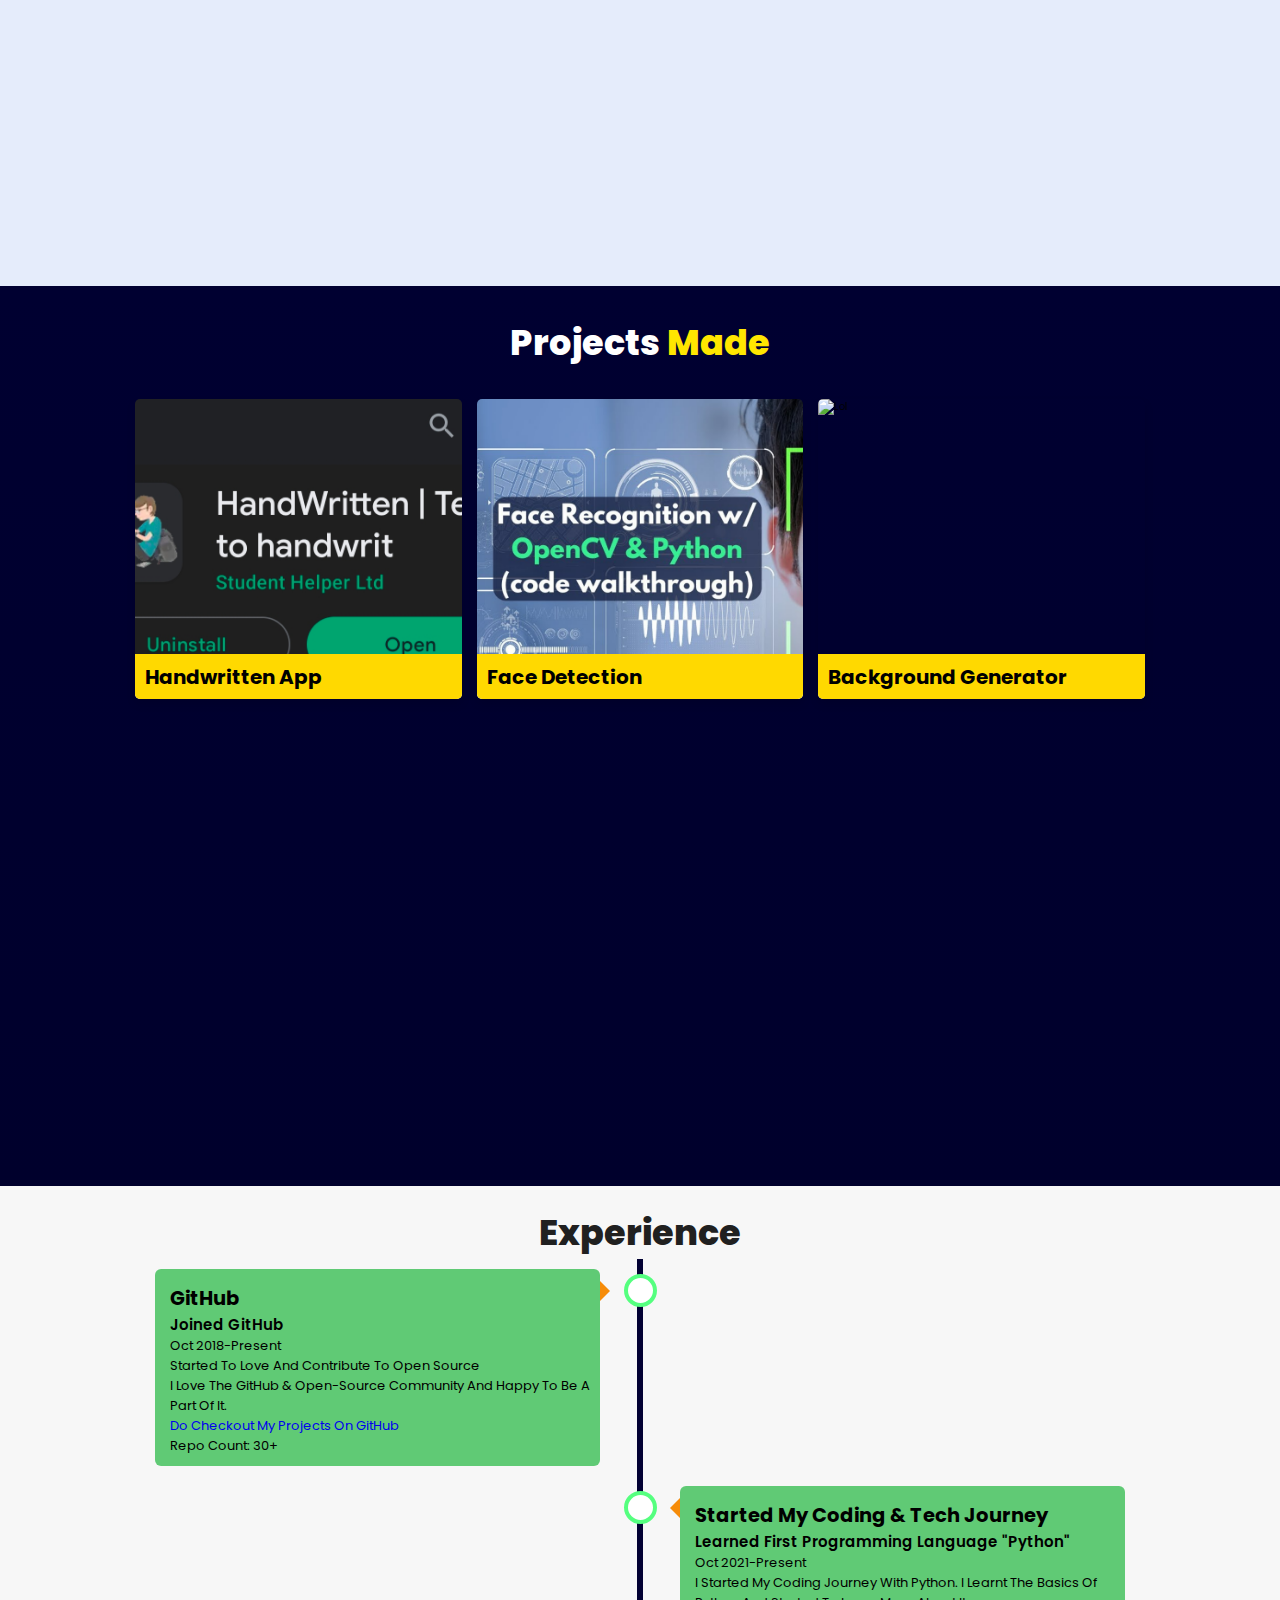
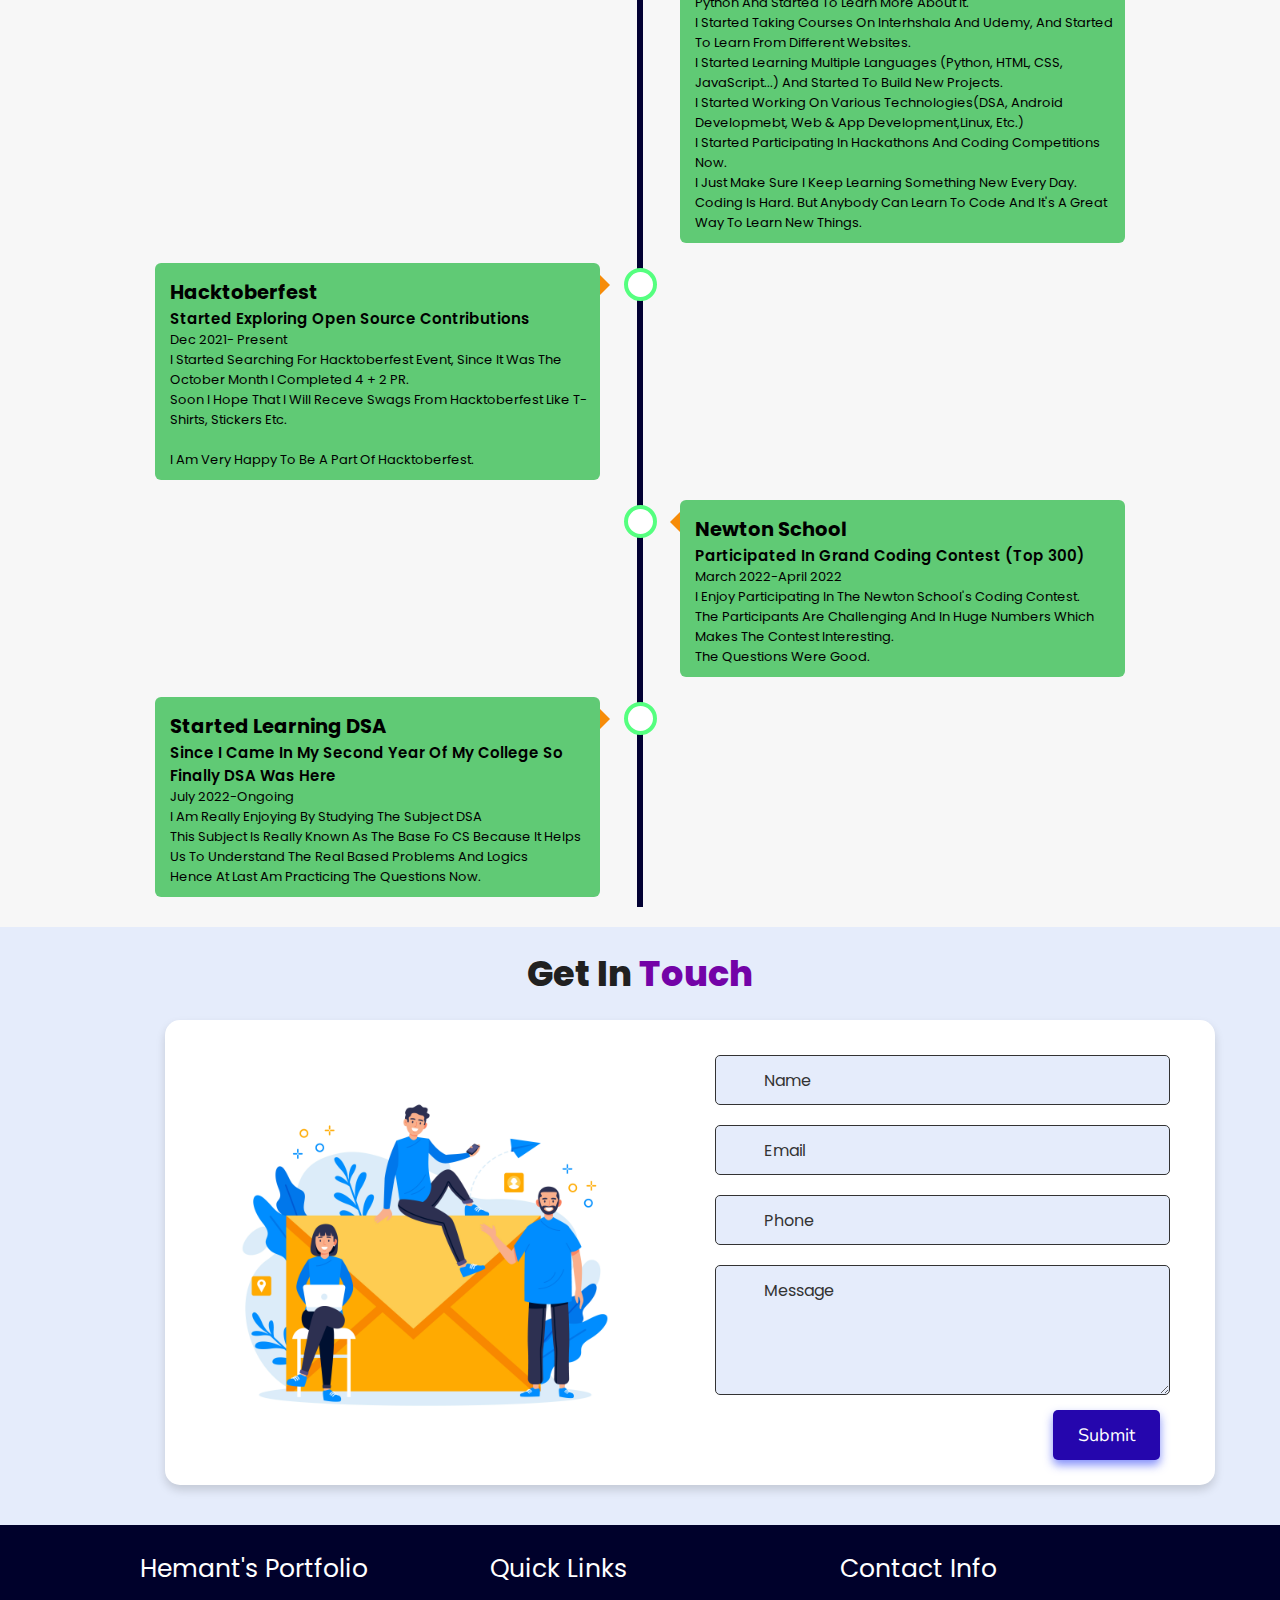
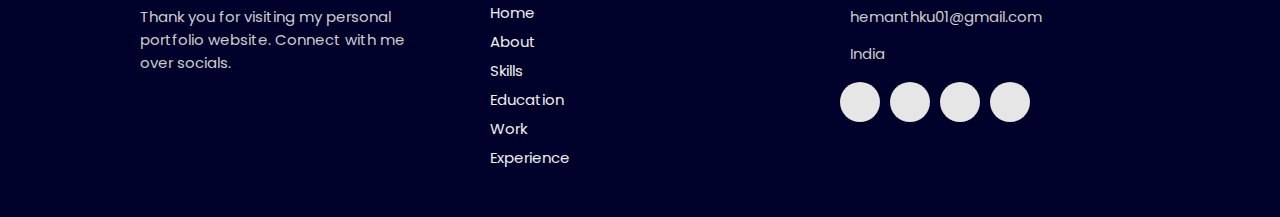
==== commit 321935a3: "Update index.html" ====
--- a/index.html
+++ b/index.html
@@ -113,7 +113,7 @@
         </div>
         
         <div class="resumebtn">
-            <a href="./assests/Hemant Kumar's Resume.pdf" class="btn"><span>Resume</span>
+            <a href="./assests/Resume_1.pdf" class="btn"><span>Resume</span>
                 <i class="fas fa-chevron-right"></i>
             </a>
         </div>
